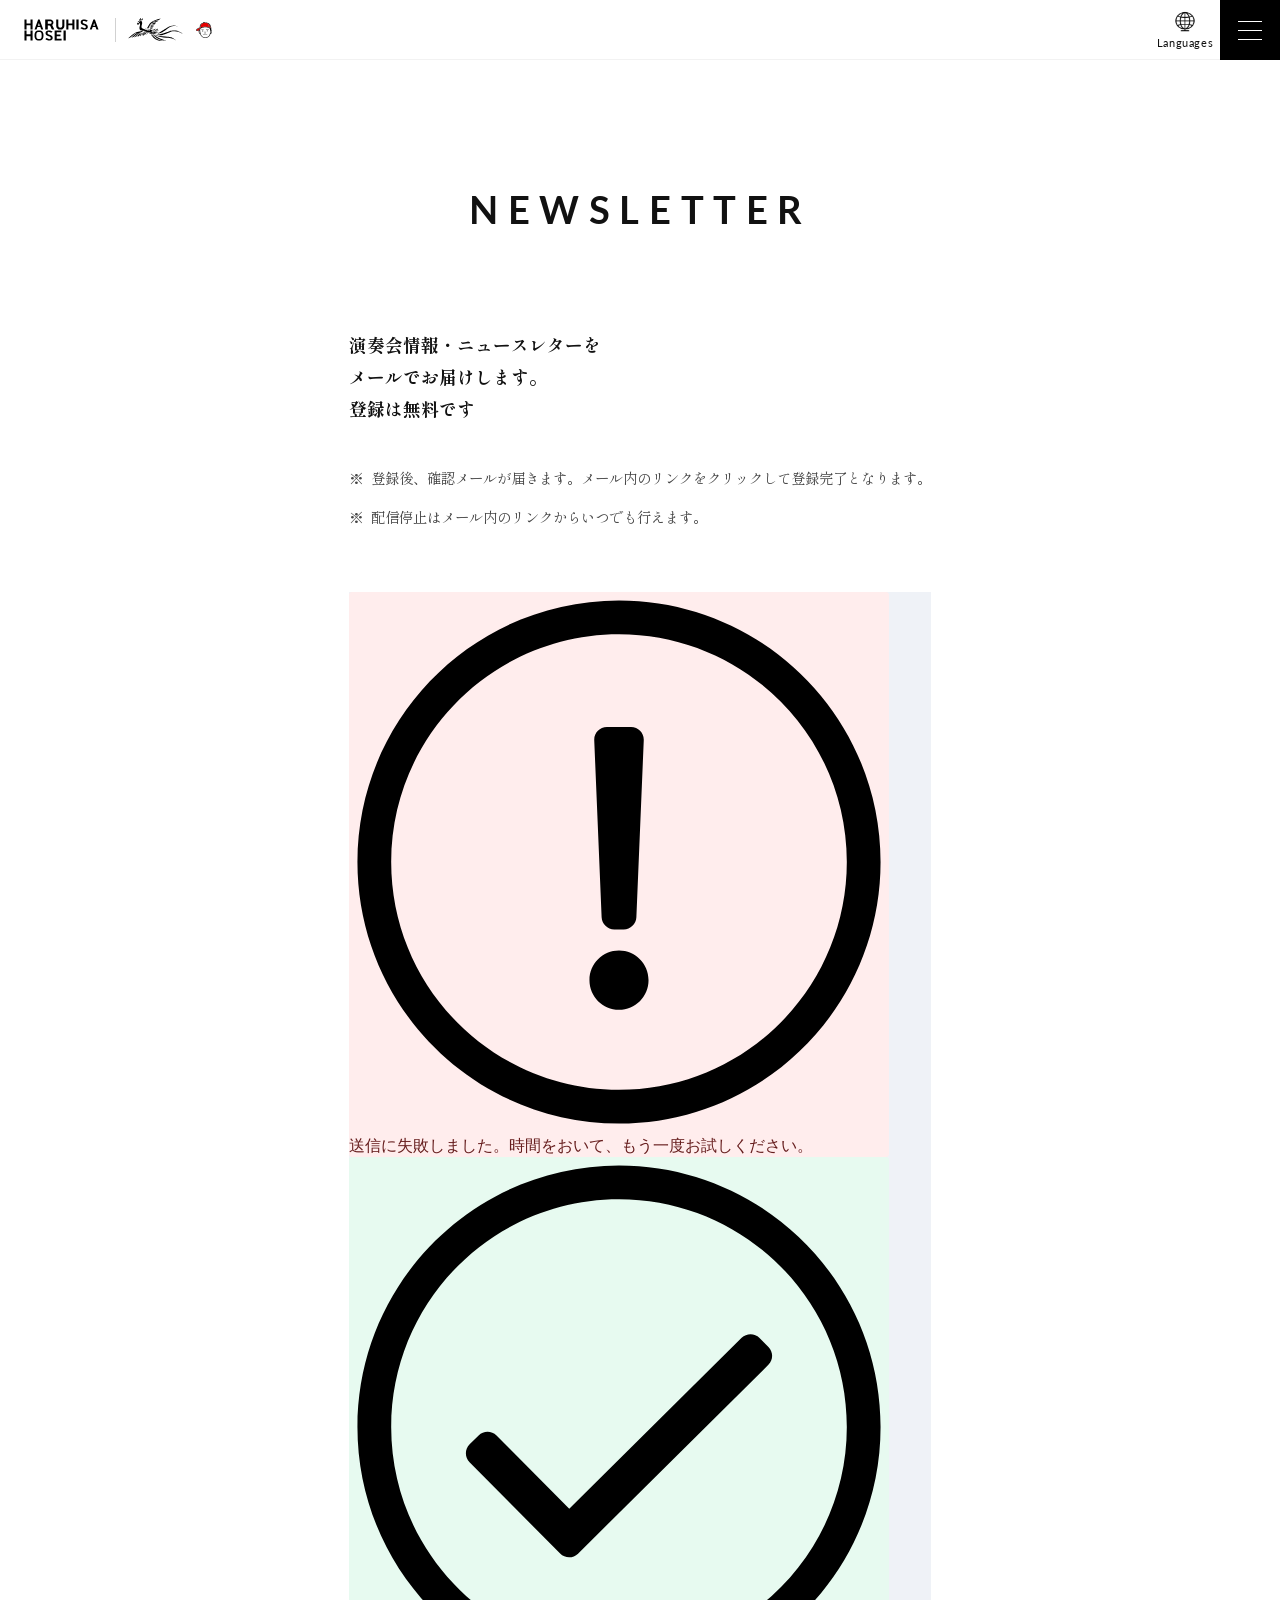
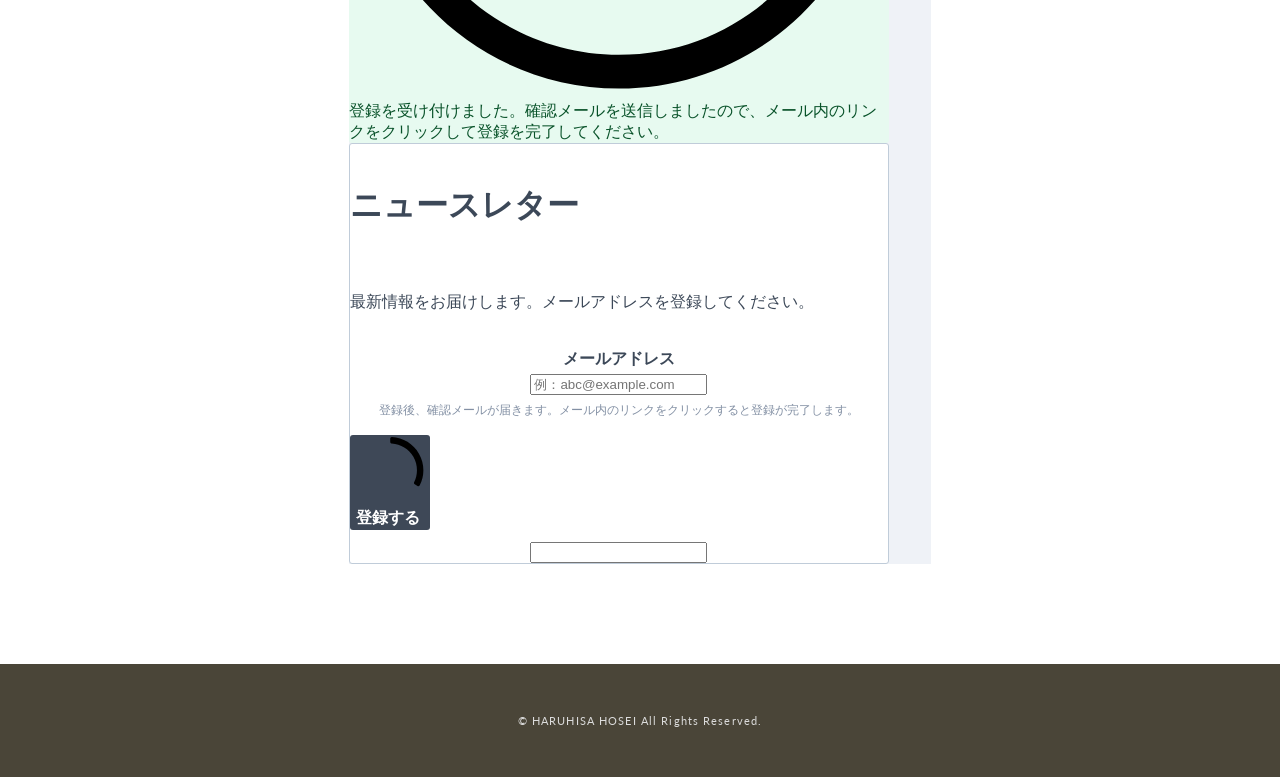
==== subscribe/index.html @ 8d508d3e "Add files via upload" ====
<!DOCTYPE html>
<html lang="ja">
<head>
<meta charset="utf-8">
<title>Newsletter Subscription | HARUHISA HOSEI</title>
<meta name="description" content="ニュースレター登録フォーム。">
<meta property="og:type" content="website">
<meta property="og:site_name" content="HARUHISA HOSEI OFFICIAL SITE">
<meta property="og:title" content="Newsletter Subscription">
<meta property="og:url" content="https://haruhisa-hosei.com/subscribe/index.html">
<meta property="og:image" content="https://haruhisa-hosei.com/images/og-image.png">
<meta name="viewport" content="width=device-width, initial-scale=1.0">

<link rel="icon" href="../images/favicon-32.png" sizes="32x32">
<link rel="apple-touch-icon" href="../images/apple-touch-icon.png">
<link rel="canonical" href="https://haruhisa-hosei.com/subscribe/index.html">
<link rel="alternate" hreflang="ja" href="https://haruhisa-hosei.com/subscribe/index.html">
<link rel="alternate" hreflang="en" href="https://haruhisa-hosei.com/subscribe/index_en.html">

<link rel="preconnect" href="https://fonts.googleapis.com">
<link rel="preconnect" href="https://fonts.gstatic.com" crossorigin>
<link href="https://fonts.googleapis.com/css2?family=Shippori+Mincho:wght@400;700&family=Lato:wght@700&display=swap" rel="stylesheet">
<link rel="stylesheet" href="../css/style.css">
<!-- Brevo Form (JP) assets -->
<style>
  @font-face{font-display:block;font-family:Roboto;src:url(https://assets.brevo.com/font/Roboto/Latin/normal/normal/7529907e9eaf8ebb5220c5f9850e3811.woff2) format("woff2"),url(https://assets.brevo.com/font/Roboto/Latin/normal/normal/25c678feafdc175a70922a116c9be3e7.woff) format("woff")}
  @font-face{font-display:fallback;font-family:Roboto;font-weight:600;src:url(https://assets.brevo.com/font/Roboto/Latin/medium/normal/6e9caeeafb1f3491be3e32744bc30440.woff2) format("woff2"),url(https://assets.brevo.com/font/Roboto/Latin/medium/normal/71501f0d8d5aa95960f6475d5487d4c2.woff) format("woff")}
  @font-face{font-display:fallback;font-family:Roboto;font-weight:700;src:url(https://assets.brevo.com/font/Roboto/Latin/bold/normal/3ef7cf158f310cf752d5ad08cd0e7e60.woff2) format("woff2"),url(https://assets.brevo.com/font/Roboto/Latin/bold/normal/ece3a1d82f18b60bcce0211725c476aa.woff) format("woff")}
  #sib-container input:-ms-input-placeholder,#sib-container input::placeholder,#sib-container textarea::placeholder{text-align:left;font-family:Helvetica,sans-serif;color:#c0ccda}
  #sib-container a{text-decoration:underline;color:#2BB2FC}
</style>
<link rel="stylesheet" href="https://sibforms.com/forms/end-form/build/sib-styles.css">

</head>
<body class="page-subscribe page-contact">
<a class="skip-link" href="#main">Skip to content</a>

<header class="topbar">
    <div class="topbar-inner">
        <a class="brand-left" href="../index.html">
            <img class="brand-name-logo" src="../images/heder_name_logo.svg" alt="HARUHISA HOSEI">
                <div class="brand-divider"></div>
            <img alt="鳳聲晴久 公式ロゴ" class="brand-logo" src="../images/phoenix_logo.svg">
                <img class="brand-face" src="../images/hosei_face_cap_red.svg" alt="鳳聲晴久 アイコン">
        </a>
        <div class="topbar-right">
            <button class="lang-btn" id="langToggle" type="button" aria-label="Open language menu" aria-controls="langMenu" aria-expanded="false">
                <img alt="言語切替" src="../images/lang_icon.png">
                <div class="lang-label">Languages</div>
            </button>
            <div class="lang-menu" id="langMenu">
                <a class="lang-item is-current" href="../contact.html" aria-current="page">JP</a>
                <a class="lang-item" href="index_en.html">EN</a>
            </div>
        </div>
    </div>
</header>

<div class="fixed-menu-btn" id="menuBtn" role="button" tabindex="0" aria-label="メニューを開く" aria-controls="navOverlay" aria-expanded="false">
    <span></span><span></span><span></span>
</div>
<nav class="menu-overlay" id="navOverlay">
    <a class="menu-link" href="../index.html#top" style="--active-color: #fff;">TOP</a>
    <a class="menu-link" href="../index.html#news" style="--active-color: #90ee90;">NEWS</a>
    <a class="menu-link" href="../index.html#archive" style="--active-color: #aaa;">ARCHIVE</a>
    <a class="menu-link" href="../index.html#voice" style="--active-color: #3b7a57;">VOICE</a>
    <a class="menu-link" href="../index.html#profile" style="--active-color: #c9aa5a;">PROFILE</a>
        <a class="menu-link" href="../index.html#subscribe" style="--active-color: #7a7a7a;">SUBSCRIBE</a>
<a class="menu-link" href="#" style="--active-color: #333;">CONTACT</a>
</nav>

<main class="contact-main-content" id="main">
    <h1 class="page-title fade-up">NEWSLETTER</h1>
    <div class="contact-body fade-up delay-1">
        <p class="intro-text">
            演奏会情報・ニュースレターを<br>メールでお届けします。<br>登録は無料です
        </p>
        <div class="note-list">
            <div class="note-item">
                <span class="note-mark">※</span>
                <span class="note-text">登録後、確認メールが届きます。メール内のリンクをクリックして登録完了となります。</span>
            </div>
            <div class="note-item">
                <span class="note-mark">※</span>
                <span class="note-text">配信停止はメール内のリンクからいつでも行えます。</span>
            </div>
        </div>

        <div id="brevo-form-embed" class="fade-up delay-2" style="margin-top: 28px;">
<!-- Begin Brevo Form (JP) -->
<div class="sib-form" style="text-align:center;background-color:#EFF2F7;">
  <div id="sib-form-container" class="sib-form-container">

    <div id="error-message" class="sib-form-message-panel" style="font-size:16px;text-align:left;font-family:Helvetica,sans-serif;color:#661d1d;background-color:#ffeded;border-radius:3px;border-color:#ff4949;max-width:540px;">
      <div class="sib-form-message-panel__text sib-form-message-panel__text--center">
        <svg viewBox="0 0 512 512" class="sib-icon sib-notification__icon" aria-hidden="true" focusable="false">
          <path d="M256 40c118.621 0 216 96.075 216 216 0 119.291-96.61 216-216 216-119.244 0-216-96.562-216-216 0-119.203 96.602-216 216-216m0-32C119.043 8 8 119.083 8 256c0 136.997 111.043 248 248 248s248-111.003 248-248C504 119.083 392.957 8 256 8zm-11.49 120h22.979c6.823 0 12.274 5.682 11.99 12.5l-7 168c-.268 6.428-5.556 11.5-11.99 11.5h-8.979c-6.433 0-11.722-5.073-11.99-11.5l-7-168c-.283-6.818 5.167-12.5 11.99-12.5zM256 340c-15.464 0-28 12.536-28 28s12.536 28 28 28 28-12.536 28-28-12.536-28-28-28z" />
        </svg>
        <span class="sib-form-message-panel__inner-text">送信に失敗しました。時間をおいて、もう一度お試しください。</span>
      </div>
    </div>

    <div id="success-message" class="sib-form-message-panel" style="font-size:16px;text-align:left;font-family:Helvetica,sans-serif;color:#085229;background-color:#e7faf0;border-radius:3px;border-color:#13ce66;max-width:540px;">
      <div class="sib-form-message-panel__text sib-form-message-panel__text--center">
        <svg viewBox="0 0 512 512" class="sib-icon sib-notification__icon" aria-hidden="true" focusable="false">
          <path d="M256 8C119.033 8 8 119.033 8 256s111.033 248 248 248 248-111.033 248-248S392.967 8 256 8zm0 464c-118.664 0-216-96.055-216-216 0-118.663 96.055-216 216-216 118.664 0 216 96.055 216 216 0 118.663-96.055 216-216 216zm141.63-274.961L217.15 376.071c-4.705 4.667-12.303 4.637-16.97-.068l-85.878-86.572c-4.667-4.705-4.637-12.303.068-16.97l8.52-8.451c4.705-4.667 12.303-4.637 16.97.068l68.976 69.533 163.441-162.13c4.705-4.667 12.303-4.637 16.97.068l8.451 8.52c4.668 4.705 4.637 12.303-.068 16.97z" />
        </svg>
        <span class="sib-form-message-panel__inner-text">登録を受け付けました。確認メールを送信しましたので、メール内のリンクをクリックして登録を完了してください。</span>
      </div>
    </div>

    <div id="sib-container" class="sib-container--large sib-container--vertical" style="text-align:center;background-color:rgba(255,255,255,1);max-width:540px;border-radius:3px;border-width:1px;border-color:#C0CCD9;border-style:solid;direction:ltr">
      <form id="sib-form" method="POST"
        action="https://1b8d9f43.sibforms.com/serve/[base64]"
        data-type="subscription">
        <div style="padding:8px 0;">
          <div class="sib-form-block" style="font-size:32px;text-align:left;font-weight:700;font-family:Helvetica,sans-serif;color:#3C4858;background-color:transparent;">
            <p>ニュースレター</p>
          </div>
        </div>

        <div style="padding:8px 0;">
          <div class="sib-form-block" style="font-size:16px;text-align:left;font-family:Helvetica,sans-serif;color:#3C4858;background-color:transparent;">
            <div class="sib-text-form-block">
              <p>最新情報をお届けします。メールアドレスを登録してください。</p>
            </div>
          </div>
        </div>

        <div style="padding:8px 0;">
          <div class="sib-input sib-form-block">
            <div class="form__entry entry_block">
              <div class="form__label-row">
                <label class="entry__label" style="font-weight:700;text-align:left;font-size:16px;font-family:Helvetica,sans-serif;color:#3c4858;" for="EMAIL" data-required="*">メールアドレス</label>
                <div class="entry__field">
                  <input class="input" type="text" id="EMAIL" name="EMAIL" autocomplete="off" placeholder="例：abc@example.com" data-required="true" required />
                </div>
              </div>

              <label class="entry__error entry__error--primary" style="font-size:16px;text-align:left;font-family:Helvetica,sans-serif;color:#661d1d;background-color:#ffeded;border-radius:3px;border-color:#ff4949;"></label>

              <label class="entry__specification" style="font-size:12px;text-align:left;font-family:Helvetica,sans-serif;color:#8390A4;">
                登録後、確認メールが届きます。メール内のリンクをクリックすると登録が完了します。
              </label>
            </div>
          </div>
        </div>

        <div style="padding:8px 0;">
          <div class="sib-form-block" style="text-align:left">
            <button class="sib-form-block__button sib-form-block__button-with-loader" style="font-size:16px;text-align:left;font-weight:700;font-family:Helvetica,sans-serif;color:#FFFFFF;background-color:#3E4857;border-radius:3px;border-width:0px;" form="sib-form" type="submit">
              <svg class="icon clickable__icon progress-indicator__icon sib-hide-loader-icon" viewBox="0 0 512 512" aria-hidden="true" focusable="false">
                <path d="M460.116 373.846l-20.823-12.022c-5.541-3.199-7.54-10.159-4.663-15.874 30.137-59.886 28.343-131.652-5.386-189.946-33.641-58.394-94.896-95.833-161.827-99.676C261.028 55.961 256 50.751 256 44.352V20.309c0-6.904 5.808-12.337 12.703-11.982 83.556 4.306 160.163 50.864 202.11 123.677 42.063 72.696 44.079 162.316 6.031 236.832-3.14 6.148-10.75 8.461-16.728 5.01z"/>
              </svg>
              登録する
            </button>
          </div>
        </div>

        <input type="text" name="email_address_check" value="" class="input--hidden">
        <input type="hidden" name="locale" value="ja">
      </form>
    </div>
  </div>
</div>
<!-- End Brevo Form (JP) -->

</div>
    </div>
</main>
<footer>
    © HARUHISA HOSEI All Rights Reserved.
</footer>
<!-- Brevo Form (JP) scripts -->
<script>
  window.REQUIRED_CODE_ERROR_MESSAGE = '国番号を選択してください';
  window.LOCALE = 'ja';
  window.EMAIL_INVALID_MESSAGE = window.SMS_INVALID_MESSAGE = "入力内容が正しくありません。メールアドレスをご確認のうえ、もう一度お試しください。";
  window.REQUIRED_ERROR_MESSAGE = "メールアドレスを入力してください。";
  window.GENERIC_INVALID_MESSAGE = "入力内容が正しくありません。メールアドレスをご確認のうえ、もう一度お試しください。";
  window.translation = { common: { selectedList:'{quantity} list selected', selectedLists:'{quantity} lists selected', selectedOption:'{quantity} selected', selectedOptions:'{quantity} selected' } };
  var AUTOHIDE = Boolean(0);
</script>
<script defer src="https://sibforms.com/forms/end-form/build/main.js"></script>


<script src="../js/script.js"></script>
</body>
</html>
---- css/style.css ----
@charset "UTF-8";

/* =========================================
   Base & Variables
   ========================================= */
:root {
    --color-bg-home: #fcfaf2;
    --color-bg-white: #ffffff;
    --color-text-main: #111111;
    --color-text-light: #dcdcdc;
    --color-accent-news: rgba(59, 122, 87, 0.85);
    --color-accent-profile: #c9aa5a;
    --color-footer: #4a4538;
    --font-serif: 'Shippori Mincho', serif;
    --font-sans: 'Lato', sans-serif;
}

*, *::before, *::after { box-sizing: border-box; }

body {
    font-family: var(--font-serif);
    margin: 0; padding: 0;
    color: var(--color-text-main);
    min-height: 100vh;
    width: 100%;
    position: relative;
    /* Default for contact page */
    background-color: var(--color-bg-white);
    display: flex;
    flex-direction: column;
}

a { text-decoration: none; color: inherit; }

/* Home Specific Body Background */
body.home {
    background-color: var(--color-bg-home);
    overflow-x: hidden;
    display: block; /* Reset flex column */
}
body.home::before {
    content: ""; position: fixed; inset: 0;
    background-image: url('../images/bamboo.png');
    background-size: cover; background-position: center top;
    opacity: 0.15; mix-blend-mode: multiply; z-index: -5; pointer-events: none;
}

/* =========================================
   Animations
   ========================================= */
.fade-up { opacity: 0; transform: translateY(30px); transition: all 1.0s cubic-bezier(0.16, 1, 0.3, 1); }
.fade-up.is-visible { opacity: 1; transform: translateY(0); }
.fade-in { opacity: 0; transition: opacity 2s ease-out; }
.fade-in.is-visible { opacity: 1; }
.slide-left { opacity: 0; transform: translateX(-50px); transition: all 1.2s cubic-bezier(0.16, 1, 0.3, 1); }
.slide-left.is-visible { opacity: 1; transform: translateX(0); }

.delay-1 { transition-delay: 0.1s; }
.delay-2 { transition-delay: 0.3s; }
.delay-3 { transition-delay: 0.5s; }
.delay-4 { transition-delay: 0.7s; }

.hero-reveal { opacity: 0; animation: heroReveal 1.4s cubic-bezier(0.22, 1, 0.36, 1) forwards; }
@keyframes heroReveal { 0% { opacity: 0; transform: translateY(25px); } 100% { opacity: 1; transform: translateY(0); } }
.hero-delay-logo { animation-delay: 0.8s; }
.hero-delay-title { animation-delay: 1.1s; }
.hero-delay-sub { animation-delay: 1.4s; }

/* Light Effect (Home) */
.top-sun-light {
    position: fixed; top: 0; left: 0; width: 100%; height: 60px;
    background: linear-gradient(to bottom, rgba(255, 255, 255, 1.0) 0%, rgba(255, 240, 190, 0.6) 50%, rgba(255, 255, 255, 0) 100%);
    z-index: 100; pointer-events: none; mix-blend-mode: hard-light;
    opacity: 0; transition: opacity 0.6s ease;
}
.top-sun-light.is-active { opacity: 1; animation: lightShimmer 4s ease-in-out infinite alternate; }
@keyframes lightShimmer { 0% { opacity: 0.9; } 100% { opacity: 1.0; transform: scaleY(1.05); } }

/* =========================================
   Header & Navigation
   ========================================= */
/* Topbar (Sticky on Contact, Absolute on Home) */
.topbar {
    width: 100%; height: 50px; background: #fff; z-index: 50;
    display: flex; align-items: center;
}
body.home .topbar { position: absolute; top: 0; left: 0; }
body.page-contact .topbar { position: fixed; top: 0; left: 0; height: 60px; border-bottom: 1px solid rgba(0,0,0,0.05); }

.topbar-inner {
    width: 100%; height: 100%; padding: 0 60px 0 12px;
    display: flex; justify-content: space-between; align-items: center; box-sizing: border-box;
}
body.page-contact .topbar-inner { padding: 0 20px 0 20px; padding-right: 70px; }

.brand-left { display: flex; align-items: center; gap: 10px; color: #111; }
.brand-stacked { display: flex; flex-direction: column; align-items: flex-start; justify-content: center; line-height: 0.92; }
.brand-stacked .b1, .brand-stacked .b2 {
    font-family: var(--font-sans); font-weight: 700; font-size: 12px;
    letter-spacing: 0.26em; margin: 0; line-height: 1; color: #111;
}
.brand-divider { width: 1px; height: 24px; background: rgba(0,0,0,0.18); }
.brand-logo { height: 20px; width: auto; display: block; }

/* Language Menu */
.topbar-right { position: relative; display: flex; align-items: center; justify-content: center; margin-left: auto; }
.lang-btn {
    width: 50px; height: 50px; display: flex; flex-direction: column; align-items: center; justify-content: center;
    gap: 4px; border: 0; background: transparent; padding: 0; cursor: pointer; color: #111;
}
.lang-btn img { width: 22px; height: 22px; display: block; }
.lang-btn .lang-label { font-family: var(--font-sans); font-size: 11px; letter-spacing: 0.06em; line-height: 1; color: #111; }

.lang-menu {
    position: absolute; top: 50px; right: -10px;
    background: #fff; border: 1px solid #eee; box-shadow: 0 4px 12px rgba(0,0,0,0.1);
    display: flex; flex-direction: column; width: 80px;
    opacity: 0; visibility: hidden; transform: translateY(-10px);
    transition: all 0.3s ease; z-index: 10002;
}
.lang-menu.is-open { opacity: 1; visibility: visible; transform: translateY(0); }
.lang-item {
    display: block; padding: 12px 0; text-align: center;
    font-family: var(--font-sans); font-size: 0.9rem; color: #999;
    text-decoration: none; transition: 0.3s;
}
.lang-item:hover { background-color: var(--color-bg-home); color: #111; }
.lang-item.is-current { color: #111; font-weight: bold; pointer-events: none; }

/* Hamburger Menu */
.fixed-menu-btn {
    position: fixed; top: 0; right: 0; width: 50px; height: 50px;
    background-color: #000; z-index: 10001;
    display: flex; flex-direction: column; justify-content: center; align-items: center;
    cursor: pointer; transition: top 0.5s cubic-bezier(0.2, 0.8, 0.2, 1);
}
body.page-contact .fixed-menu-btn { width: 60px; height: 60px; }
.fixed-menu-btn.is-active-scroll { top: 50px; }

.fixed-menu-btn span {
    display: block; width: 24px; height: 1px; background-color: #fff;
    margin: 4px 0; transition: 0.4s;
}
.fixed-menu-btn.is-open span:nth-child(1) { transform: translateY(9px) rotate(45deg); }
.fixed-menu-btn.is-open span:nth-child(2) { opacity: 0; }
.fixed-menu-btn.is-open span:nth-child(3) { transform: translateY(-9px) rotate(-45deg); }

.menu-overlay {
    position: fixed; inset: 0; background: rgba(0, 0, 0, 0.95); z-index: 10000;
    display: flex; flex-direction: column; justify-content: center; align-items: flex-start;
    padding-left: 10%; opacity: 0; pointer-events: none; transition: opacity 0.5s;
}
.menu-overlay.is-open { opacity: 1; pointer-events: auto; }
.menu-link {
    font-family: var(--font-sans); font-size: 2rem; color: #fff; text-decoration: none;
    margin: 15px 0; letter-spacing: 0.1em; position: relative;
    will-change: letter-spacing, color;
    transition: letter-spacing 0.5s cubic-bezier(0.25, 0.46, 0.45, 0.94), color 0.3s ease;
}
.menu-link.is-active, .menu-link:active, .menu-link:hover { letter-spacing: 0.3em; color: var(--active-color); }


/* =========================================
   Home: Hero Section
   ========================================= */
header.hero-header {
    position: relative; min-height: 100vh; width: 100%;
    display: flex; align-items: center; justify-content: center; text-align: center;
    background-image: url('../images/officialtop.png');
    background-size: 88%; background-position: 68% center;
    background-repeat: no-repeat; background-color: #000; color: #fff;
    opacity: 0; transition: opacity 2s ease;
}
header.hero-header.is-visible { opacity: 1; }
header.hero-header::before{ content:""; position:absolute; inset:0; background: rgba(0,0,0,0.46); z-index:0; pointer-events:none; }

.hero-inner { position: relative; z-index: 2; transform: translateY(-100px); text-align: center; }
.profile-image { width: 440px; max-width: 92vw; height: auto; display: block; margin: 0 auto; filter: drop-shadow(0 14px 30px rgba(0,0,0,0.40)); }
.english-name {
    font-family: var(--font-sans); font-size: 4.2rem; letter-spacing: 0.32em;
    font-weight: 700; line-height: 1.05; text-transform: uppercase;
    text-shadow: 0 10px 24px rgba(0,0,0,0.40); margin: -10px 0 0 0;
}
.sub-title {
    font-family: var(--font-sans); font-size: 1.1rem; letter-spacing: 0.38em;
    opacity: 0.95; text-shadow: 0 10px 24px rgba(0,0,0,0.40); margin-top: -2px;
}
.hero-tagline { display: none !important; }

/* =========================================
   Home: News Section
   ========================================= */
.news-section {
    background-color: var(--color-accent-news); color: #fff;
    padding: 100px 20px; text-align: center; margin-bottom: 0px;
    backdrop-filter: blur(2px); position: relative; z-index: 1;
}
.section-title {
    text-align: center; font-size: 1.8rem; letter-spacing: 0.2em;
    margin-bottom: 60px; font-weight: 700; font-family: var(--font-sans);
}
.section-title::after { content: ""; display: block; width: 90px; height: 2px; background: #333; margin: 18px auto 0; }
.news-title { font-size: 1.8rem; letter-spacing: 0.2em; margin-bottom: 60px; font-weight: 700; font-family: var(--font-sans); }
.news-title::after { content: ""; display: block; width: 60px; height: 2px; background: #fff; margin: 15px auto 0; border-radius: 2px; }
.news-container { max-width: 600px; margin: 0 auto; text-align: left; }
.news-item { margin-bottom: 50px; }
/* News Stagger Animation handled in JS/CSS */
.news-item.fade-up { opacity: 0; transform: translateY(14px); transition: opacity .55s ease, transform .55s ease; will-change: opacity, transform; }
.news-item.fade-up.is-visible { opacity: 1; transform: translateY(0); }

.news-date { font-size: 1.5rem; font-weight: 700; font-family: var(--font-sans); margin-bottom: 15px; display: block; }
.news-text { font-size: 0.95rem; line-height: 2.0; opacity: 0.9; }
.news-text a { text-decoration: underline; color: #fff; }

/* =========================================
   Home: Archive Section
   ========================================= */
.archive-section {
    position: relative; padding: 100px 0 120px;
    background-image: url('../images/image.png'); /* Note: User to provide/check this */
    background-size: cover; background-position: center; background-attachment: fixed;
    color: #fff;
}
.archive-section::before { content: ""; position: absolute; inset: 0; background: rgba(0,0,0,0.6); }
.archive-content { position: relative; z-index: 2; }
.archive-title { color: #fff; }
.archive-title::after { background: #fff; }

.archive-swiper .swiper-slide { height: auto; width: 300px; padding: 0; background: transparent; flex-direction: column; align-items: flex-start; }
.archive-card {
    background: #fff; padding: 0; width: 100%; height: 484px;
    box-shadow: 0 15px 40px rgba(0,0,0,0.5); transition: transform 0.3s;
    display: flex; flex-direction: column; overflow: hidden;
}
.archive-card img { width: 100%; height: 424px; display: block; object-fit: cover; }
.archive-info {
    background: #fff; padding: 5px 15px; width: 100%; color: #111; height: 60px;
    display: flex; flex-direction: column; justify-content: center;
}
.archive-date { font-family: var(--font-sans); font-size: 0.75rem; color: #666; margin: 0; }
.archive-name { font-size: 0.9rem; font-weight: bold; line-height: 1.3; margin: 2px 0 0; }

/* =========================================
   Home: Voice Section
   ========================================= */
.voice-section { padding: 80px 0 100px; width: 100%; overflow: hidden; position: relative; z-index: 1; }
.swiper-container { width: 100%; padding-bottom: 50px; }
.voice-slide {
    background: #fff; width: 85%; max-width: 380px; height: 600px;
    box-shadow: 0 10px 30px rgba(0,0,0,0.08); display: flex; flex-direction: column;
    justify-content: flex-start; padding: 0; overflow: hidden;
}
.voice-img-box {
    width: 100%; height: 300px; flex-shrink: 0; margin-bottom: 0;
    display: flex; justify-content: center; align-items: center; background: #fff; overflow: hidden;
}
.voice-photo { width: 100%; height: 100%; object-fit: cover; display: block; }
.voice-logo-placeholder { width: 50%; height: auto; opacity: 0.8; object-fit: contain; }

.voice-content { width: 100%; text-align: left; padding: 20px 30px 30px; flex-grow: 1; }
.voice-date-text {
    font-family: var(--font-sans); font-size: 1.6rem; letter-spacing: 0.1em;
    margin: 0 0 8px 0; padding-bottom: 8px; border-bottom: 2px solid #111;
    display: inline-block; width: 100%;
}
.voice-body { font-size: 0.95rem; line-height: 1.8; color: #111; text-align: left; margin-top: 0; }
.swiper-button-next, .swiper-button-prev {
    color: #333 !important; background: rgba(255,255,255,0.9);
    width: 50px; height: 50px; border-radius: 50%; box-shadow: 0 2px 10px rgba(0,0,0,0.1);
}

/* =========================================
   Home: Profile Section
   ========================================= */
.profile-section { background: var(--color-accent-profile); padding: 80px 20px 90px; }
.profile-card { max-width: 820px; margin: 0 auto; }
.profile-names { margin-bottom: 22px; text-align: center; }
.profile-name-ja { font-size: 48px; letter-spacing: 0.08em; font-weight: 600; }
.profile-name-en { font-family: var(--font-sans); font-size: 22px; letter-spacing: 0.22em; font-weight: 700; }
.profile-role { text-align: center; font-size: 16px; letter-spacing: 0.08em; margin: 18px 0 0; }
.profile-text {
    max-width: 760px; margin: 28px auto 0; font-size: 16px; line-height: 2.1;
    letter-spacing: 0.02em; text-align: left;
}
.profile-anim-wrap { width: min(520px, 88vw); margin: 18px auto 26px; position: relative; }
.profile-anim-wrap img { width: 100%; height: auto; display: block; }
.profile-anim-wrap .notes-frame { position: absolute; inset: 0; pointer-events: none; }

/* =========================================
   Home: Contact Preview
   ========================================= */
.contact-preview-section { background-color: #fff; padding: 140px 20px; text-align: center; color: #111; }
.contact-link-btn {
    display: inline-flex; align-items: center; justify-content: space-between;
    width: min(400px, 90vw); padding: 25px 30px; margin-top: 50px;
    border: 1px solid #111; font-family: var(--font-sans); font-weight: 700;
    letter-spacing: 0.15em; color: #111; transition: all 0.4s ease;
}
.contact-link-btn:hover { background-color: #111; color: #fff; letter-spacing: 0.25em; }
.contact-arrow { font-size: 1.5rem; }

/* =========================================
   Contact Page Content
   ========================================= */
.contact-main-content {
    flex: 1; padding: 160px 20px 100px; max-width: 800px;
    margin: 0 auto; width: 100%; text-align: center;
}
.page-title {
    font-family: var(--font-sans); font-size: 2.4rem; letter-spacing: 0.25em;
    margin-bottom: 80px; font-weight: 700;
}
.contact-body { text-align: left; display: inline-block; max-width: 650px; }
.intro-text { font-size: 1.1rem; font-weight: bold; margin-bottom: 40px; line-height: 1.8; }
.note-list { margin-bottom: 60px; font-size: 0.9rem; line-height: 2.0; color: #444; }
.note-item { display: flex; align-items: flex-start; margin-bottom: 10px; }
.note-mark { margin-right: 0.5em; display: inline-block; }
.email-link {
    display: inline-block; font-family: var(--font-sans); font-size: 1.4rem;
    font-weight: 700; color: #111; border-bottom: 2px solid #111;
    padding-bottom: 5px; transition: opacity 0.3s; letter-spacing: 0.05em;
}
.email-link:hover { opacity: 0.6; }

/* =========================================
   Footer & Misc
   ========================================= */
footer {
    background-color: var(--color-footer); color: var(--color-text-light);
    text-align: center; padding: 50px 20px; font-size: 0.7rem;
    font-family: var(--font-sans); letter-spacing: 0.1em;
}
.skip-link {
    position: absolute; left: -9999px; top: 10px;
    background: #fff; color: #111; border: 2px solid #111;
    padding: 10px 14px; z-index: 20000; font-family: var(--font-sans);
    letter-spacing: 0.08em;
}
.skip-link:focus { left: 10px; }

/* Media Queries */
@media (max-width: 480px) {
    header.hero-header { background-size: 118%; background-position: 62% center; padding: 82px 16px 68px; }
    .profile-image { width: 300px; }
    .english-name { font-size: 2.9rem; letter-spacing: 0.24em; }
    .sub-title { font-size: 1.0rem; letter-spacing: 0.34em; }
    .hero-inner { transform: translateY(-80px); }
    /* Contact Page Mobile */
    .page-title { font-size: 2.0rem; margin-bottom: 60px; }
    .intro-text { font-size: 1.0rem; }
    .email-link { font-size: 1.1rem; }
    .contact-body { width: 100%; }
}
@media (prefers-reduced-motion: reduce) {
    *, *::before, *::after { animation-duration: 0.01ms !important; transition-duration: 0.01ms !important; }
}

/* Touch Polish */
.fixed-menu-btn, .lang-btn, .menu-link { -webkit-tap-highlight-color: transparent; touch-action: manipulation; }
.fixed-menu-btn { user-select: none; }
.fixed-menu-btn.is-pressing { transform: scale(0.98); }
.menu-link { padding: 14px 10px; }
.menu-link:active { opacity: 0.75; }

/* =========================================
   Header Brand (Normalized SVGs) – SINGLE FINAL (Phoenix up / Face down)
   ========================================= */

.brand-left{
    display:flex;
    align-items:center;
    gap:12px;
}

/* Name (heder_name_logo.svg) */
.brand-name-logo{
    height:30px;
    width:auto;
    display:block;
}

/* Phoenix (phoenix_logo.svg) */
.brand-logo{
    height:23px; /* +40% from 16px (final) */
    width:auto;
    display:block;
}

/* Face (hosei_face_cap_red.svg) */
.brand-face{
    height:18px; /* -25% from 24px */
    width:auto;
    display:block;
}

/* Home (hero) emphasis */
body.home .brand-name-logo{ height:34px; }
body.home .brand-face{ height:21px; }  /* -25% from 28px */
body.home .brand-logo{ height:23px; }  /* +25% from 16px */

/* Mobile */
@media (max-width:480px){
    .brand-left{ gap:10px; }
    .brand-name-logo{ height:26px; }
    .brand-face{ height:16px; }  /* ~-25% from 22px */
    .brand-logo{ height:21px; }  /* ~+40% from 14px (final) */
}


/* Cordyceps divider */
.cordyceps-divider {
  background: #000;
  display: flex;
  justify-content: center;
  align-items: center;
  padding: 24px 0 20px;
}
.cordyceps-divider img {
  max-width: 420px;
  width: 70%;
  height: auto;
  display: block;
}
@media (max-width: 768px) {
  .cordyceps-divider img {
    max-width: 300px;
    width: 80%;
  }
}
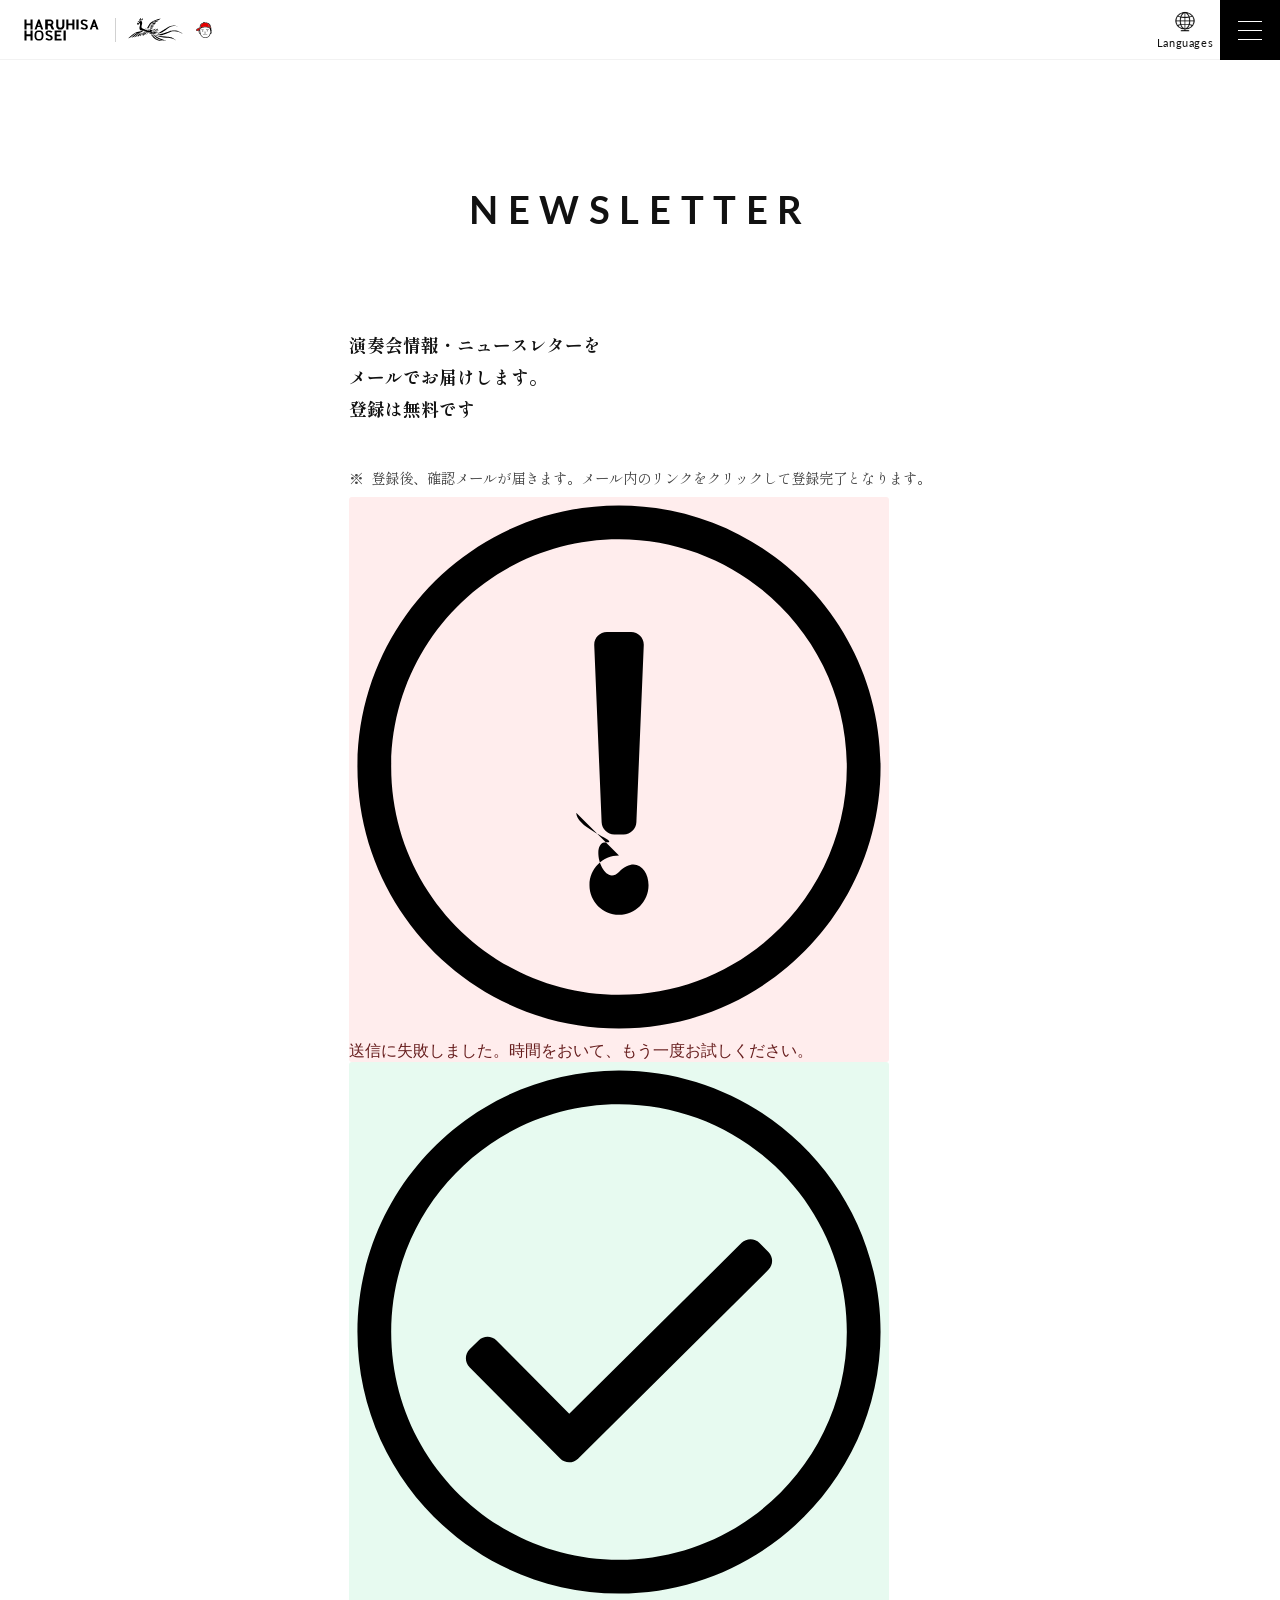
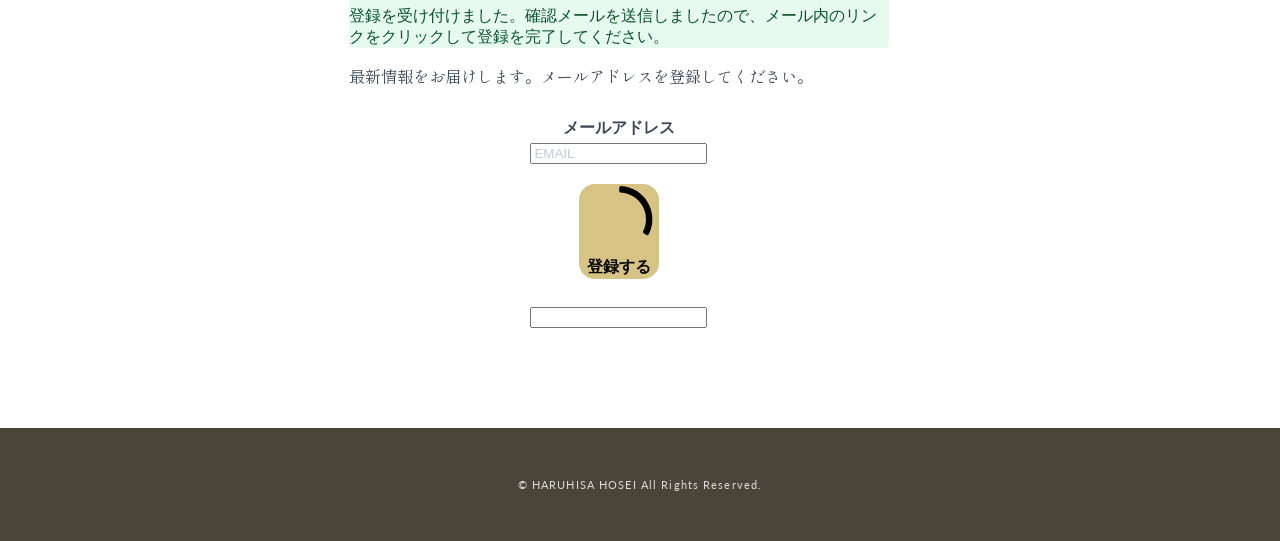
==== commit 3ae225a4: "Add files via upload" ====
--- a/subscribe/index.html
+++ b/subscribe/index.html
@@ -21,16 +21,52 @@
 <link rel="preconnect" href="https://fonts.gstatic.com" crossorigin>
 <link href="https://fonts.googleapis.com/css2?family=Shippori+Mincho:wght@400;700&family=Lato:wght@700&display=swap" rel="stylesheet">
 <link rel="stylesheet" href="../css/style.css">
-<!-- Brevo Form (JP) assets -->
+
 <style>
-  @font-face{font-display:block;font-family:Roboto;src:url(https://assets.brevo.com/font/Roboto/Latin/normal/normal/7529907e9eaf8ebb5220c5f9850e3811.woff2) format("woff2"),url(https://assets.brevo.com/font/Roboto/Latin/normal/normal/25c678feafdc175a70922a116c9be3e7.woff) format("woff")}
-  @font-face{font-display:fallback;font-family:Roboto;font-weight:600;src:url(https://assets.brevo.com/font/Roboto/Latin/medium/normal/6e9caeeafb1f3491be3e32744bc30440.woff2) format("woff2"),url(https://assets.brevo.com/font/Roboto/Latin/medium/normal/71501f0d8d5aa95960f6475d5487d4c2.woff) format("woff")}
-  @font-face{font-display:fallback;font-family:Roboto;font-weight:700;src:url(https://assets.brevo.com/font/Roboto/Latin/bold/normal/3ef7cf158f310cf752d5ad08cd0e7e60.woff2) format("woff2"),url(https://assets.brevo.com/font/Roboto/Latin/bold/normal/ece3a1d82f18b60bcce0211725c476aa.woff) format("woff")}
-  #sib-container input:-ms-input-placeholder,#sib-container input::placeholder,#sib-container textarea::placeholder{text-align:left;font-family:Helvetica,sans-serif;color:#c0ccda}
-  #sib-container a{text-decoration:underline;color:#2BB2FC}
+  @font-face {
+    font-display: block;
+    font-family: Roboto;
+    src: url(https://assets.brevo.com/font/Roboto/Latin/normal/normal/7529907e9eaf8ebb5220c5f9850e3811.woff2) format("woff2"), url(https://assets.brevo.com/font/Roboto/Latin/normal/normal/25c678feafdc175a70922a116c9be3e7.woff) format("woff")
+  }
+
+  @font-face {
+    font-display: fallback;
+    font-family: Roboto;
+    font-weight: 600;
+    src: url(https://assets.brevo.com/font/Roboto/Latin/medium/normal/6e9caeeafb1f3491be3e32744bc30440.woff2) format("woff2"), url(https://assets.brevo.com/font/Roboto/Latin/medium/normal/71501f0d8d5aa95960f6475d5487d4c2.woff) format("woff")
+  }
+
+  @font-face {
+    font-display: fallback;
+    font-family: Roboto;
+    font-weight: 700;
+    src: url(https://assets.brevo.com/font/Roboto/Latin/bold/normal/3ef7cf158f310cf752d5ad08cd0e7e60.woff2) format("woff2"), url(https://assets.brevo.com/font/Roboto/Latin/bold/normal/ece3a1d82f18b60bcce0211725c476aa.woff) format("woff")
+  }
+
+  #sib-container input:-ms-input-placeholder {
+    text-align: left;
+    font-family: Helvetica, sans-serif;
+    color: #c0ccda;
+  }
+
+  #sib-container input::placeholder {
+    text-align: left;
+    font-family: Helvetica, sans-serif;
+    color: #c0ccda;
+  }
+
+  #sib-container textarea::placeholder {
+    text-align: left;
+    font-family: Helvetica, sans-serif;
+    color: #c0ccda;
+  }
+
+  #sib-container a {
+    text-decoration: underline;
+    color: #2BB2FC;
+  }
 </style>
 <link rel="stylesheet" href="https://sibforms.com/forms/end-form/build/sib-styles.css">
-
 </head>
 <body class="page-subscribe page-contact">
 <a class="skip-link" href="#main">Skip to content</a>
@@ -65,8 +101,8 @@
     <a class="menu-link" href="../index.html#archive" style="--active-color: #aaa;">ARCHIVE</a>
     <a class="menu-link" href="../index.html#voice" style="--active-color: #3b7a57;">VOICE</a>
     <a class="menu-link" href="../index.html#profile" style="--active-color: #c9aa5a;">PROFILE</a>
-        <a class="menu-link" href="../index.html#subscribe" style="--active-color: #7a7a7a;">SUBSCRIBE</a>
-<a class="menu-link" href="#" style="--active-color: #333;">CONTACT</a>
+    <a class="menu-link" href="../index.html#subscribe" style="--active-color: #7a7a7a;">SUBSCRIBE</a>
+    <a class="menu-link" href="#" style="--active-color: #333;">CONTACT</a>
 </nav>
 
 <main class="contact-main-content" id="main">
@@ -86,104 +122,105 @@
             </div>
         </div>
 
-        <div id="brevo-form-embed" class="fade-up delay-2" style="margin-top: 28px;">
-<!-- Begin Brevo Form (JP) -->
-<div class="sib-form" style="text-align:center;background-color:#EFF2F7;">
-  <div id="sib-form-container" class="sib-form-container">
-
-    <div id="error-message" class="sib-form-message-panel" style="font-size:16px;text-align:left;font-family:Helvetica,sans-serif;color:#661d1d;background-color:#ffeded;border-radius:3px;border-color:#ff4949;max-width:540px;">
-      <div class="sib-form-message-panel__text sib-form-message-panel__text--center">
-        <svg viewBox="0 0 512 512" class="sib-icon sib-notification__icon" aria-hidden="true" focusable="false">
-          <path d="M256 40c118.621 0 216 96.075 216 216 0 119.291-96.61 216-216 216-119.244 0-216-96.562-216-216 0-119.203 96.602-216 216-216m0-32C119.043 8 8 119.083 8 256c0 136.997 111.043 248 248 248s248-111.003 248-248C504 119.083 392.957 8 256 8zm-11.49 120h22.979c6.823 0 12.274 5.682 11.99 12.5l-7 168c-.268 6.428-5.556 11.5-11.99 11.5h-8.979c-6.433 0-11.722-5.073-11.99-11.5l-7-168c-.283-6.818 5.167-12.5 11.99-12.5zM256 340c-15.464 0-28 12.536-28 28s12.536 28 28 28 28-12.536 28-28-12.536-28-28-28z" />
-        </svg>
-        <span class="sib-form-message-panel__inner-text">送信に失敗しました。時間をおいて、もう一度お試しください。</span>
-      </div>
-    </div>
-
-    <div id="success-message" class="sib-form-message-panel" style="font-size:16px;text-align:left;font-family:Helvetica,sans-serif;color:#085229;background-color:#e7faf0;border-radius:3px;border-color:#13ce66;max-width:540px;">
-      <div class="sib-form-message-panel__text sib-form-message-panel__text--center">
-        <svg viewBox="0 0 512 512" class="sib-icon sib-notification__icon" aria-hidden="true" focusable="false">
-          <path d="M256 8C119.033 8 8 119.033 8 256s111.033 248 248 248 248-111.033 248-248S392.967 8 256 8zm0 464c-118.664 0-216-96.055-216-216 0-118.663 96.055-216 216-216 118.664 0 216 96.055 216 216 0 118.663-96.055 216-216 216zm141.63-274.961L217.15 376.071c-4.705 4.667-12.303 4.637-16.97-.068l-85.878-86.572c-4.667-4.705-4.637-12.303.068-16.97l8.52-8.451c4.705-4.667 12.303-4.637 16.97.068l68.976 69.533 163.441-162.13c4.705-4.667 12.303-4.637 16.97.068l8.451 8.52c4.668 4.705 4.637 12.303-.068 16.97z" />
-        </svg>
-        <span class="sib-form-message-panel__inner-text">登録を受け付けました。確認メールを送信しましたので、メール内のリンクをクリックして登録を完了してください。</span>
-      </div>
-    </div>
-
-    <div id="sib-container" class="sib-container--large sib-container--vertical" style="text-align:center;background-color:rgba(255,255,255,1);max-width:540px;border-radius:3px;border-width:1px;border-color:#C0CCD9;border-style:solid;direction:ltr">
-      <form id="sib-form" method="POST"
-        action="https://1b8d9f43.sibforms.com/serve/[base64]"
-        data-type="subscription">
-        <div style="padding:8px 0;">
-          <div class="sib-form-block" style="font-size:32px;text-align:left;font-weight:700;font-family:Helvetica,sans-serif;color:#3C4858;background-color:transparent;">
-            <p>ニュースレター</p>
-          </div>
-        </div>
-
-        <div style="padding:8px 0;">
-          <div class="sib-form-block" style="font-size:16px;text-align:left;font-family:Helvetica,sans-serif;color:#3C4858;background-color:transparent;">
-            <div class="sib-text-form-block">
-              <p>最新情報をお届けします。メールアドレスを登録してください。</p>
-            </div>
-          </div>
-        </div>
-
-        <div style="padding:8px 0;">
-          <div class="sib-input sib-form-block">
-            <div class="form__entry entry_block">
-              <div class="form__label-row">
-                <label class="entry__label" style="font-weight:700;text-align:left;font-size:16px;font-family:Helvetica,sans-serif;color:#3c4858;" for="EMAIL" data-required="*">メールアドレス</label>
-                <div class="entry__field">
-                  <input class="input" type="text" id="EMAIL" name="EMAIL" autocomplete="off" placeholder="例：abc@example.com" data-required="true" required />
+        <div id="brevo-form-embed" class="fade-up delay-2" style="margin-top: -95px;">
+            
+            <div class="sib-form" style="text-align: center; background-color: transparent;">
+              <div id="sib-form-container" class="sib-form-container">
+                <div id="error-message" class="sib-form-message-panel" style="font-size:16px; text-align:left; font-family:Helvetica, sans-serif; color:#661d1d; background-color:#ffeded; border-radius:3px; border-color:#ff4949;max-width:540px;">
+                  <div class="sib-form-message-panel__text sib-form-message-panel__text--center">
+                    <svg viewBox="0 0 512 512" class="sib-icon sib-notification__icon">
+                      <path d="M256 40c118.621 0 216 96.075 216 216 0 119.291-96.61 216-216 216-119.244 0-216-96.562-216-216 0-119.203 96.602-216 216-216m0-32C119.043 8 8 119.083 8 256c0 136.997 111.043 248 248 248s248-111.003 248-248C504 119.083 392.957 8 256 8zm-11.49 120h22.979c6.823 0 12.274 5.682 11.99 12.5l-7 168c-.268 6.428-5.556 11.5-11.99 11.5h-8.979c-6.433 0-11.722-5.073-11.99-11.5l-7-168c-.283-6.818 5.167-12.5 11.99-12.5zM256 340c-15.464 0-28 12.536-28 28s12.536 28 28 28 28-12.536 28-28-12.536-28-28-12.536-28-28-12.536-28-28-12.536-28-28-12.536-28-28z" />
+                    </svg>
+                    <span class="sib-form-message-panel__inner-text">
+                                      送信に失敗しました。時間をおいて、もう一度お試しください。
+                                  </span>
+                  </div>
+                </div>
+                <div></div>
+                <div id="success-message" class="sib-form-message-panel" style="font-size:16px; text-align:left; font-family:Helvetica, sans-serif; color:#085229; background-color:#e7faf0; border-radius:3px; border-color:#13ce66;max-width:540px;">
+                  <div class="sib-form-message-panel__text sib-form-message-panel__text--center">
+                    <svg viewBox="0 0 512 512" class="sib-icon sib-notification__icon">
+                      <path d="M256 8C119.033 8 8 119.033 8 256s111.033 248 248 248 248-111.033 248-248S392.967 8 256 8zm0 464c-118.664 0-216-96.055-216-216 0-118.663 96.055-216 216-216 118.664 0 216 96.055 216 216 0 118.663-96.055 216-216 216zm141.63-274.961L217.15 376.071c-4.705 4.667-12.303 4.637-16.97-.068l-85.878-86.572c-4.667-4.705-4.637-12.303.068-16.97l8.52-8.451c4.705-4.667 12.303-4.637 16.97.068l68.976 69.533 163.441-162.13c4.705-4.667 12.303-4.637 16.97.068l8.451 8.52c4.668 4.705 4.637 12.303-.068 16.97z" />
+                    </svg>
+                    <span class="sib-form-message-panel__inner-text">
+                                      登録を受け付けました。確認メールを送信しましたので、メール内のリンクをクリックして登録を完了してください。
+                                  </span>
+                  </div>
+                </div>
+                <div></div>
+                <div id="sib-container" class="sib-container--large sib-container--vertical" style="text-align:center; background-color:#ffffff; max-width:540px; border-radius:10px; border-width:0px; border-color:#0b0b0d; border-style:solid; direction:ltr">
+                  <form id="sib-form" method="POST" action="https://1b8d9f43.sibforms.com/serve/[base64]" data-type="subscription">
+                    
+                    <div style="padding: 0;">
+                      <div class="sib-form-block" style="font-size:16px; text-align:left; font-family:Helvetica, sans-serif; color:#3C4858; background-color:transparent; text-align:left">
+                        <div class="sib-text-form-block">
+                          <p style="font-family: 'Shippori Mincho', serif;">最新情報をお届けします。メールアドレスを登録してください。</p>
+                        </div>
+                      </div>
+                    </div>
+                    
+                    <div style="padding: 10px 0;">
+                      <div class="sib-input sib-form-block">
+                        <div class="form__entry entry_block">
+                          <div class="form__label-row ">
+                            <label class="entry__label" style="font-weight: 700; text-align:left; font-size:16px; text-align:left; font-weight:700; font-family:Helvetica, sans-serif; color:#3c4858;" for="EMAIL" data-required="*">メールアドレス</label>
+
+                            <div class="entry__field">
+                              <input class="input " type="text" id="EMAIL" name="EMAIL" autocomplete="off" placeholder="EMAIL" data-required="true" required />
+                            </div>
+                          </div>
+
+                          <label class="entry__error entry__error--primary" style="font-size:16px; text-align:left; font-family:Helvetica, sans-serif; color:#661d1d; background-color:#ffeded; border-radius:3px; border-color:#ff4949;">
+                          </label>
+                        </div>
+                      </div>
+                    </div>
+                    
+                    <div style="padding: 10px 0 24px 0;">
+                      <div class="sib-form-block" style="text-align: center">
+                        <button class="sib-form-block__button sib-form-block__button-with-loader" style="font-size:16px; text-align:center; font-weight:700; font-family:Futura, sans-serif; color:#050404; background-color:#d7c484; border-radius:16px; border-width:0px;" form="sib-form" type="submit">
+                          <svg class="icon clickable__icon progress-indicator__icon sib-hide-loader-icon" viewBox="0 0 512 512" style="">
+                            <path d="M460.116 373.846l-20.823-12.022c-5.541-3.199-7.54-10.159-4.663-15.874 30.137-59.886 28.343-131.652-5.386-189.946-33.641-58.394-94.896-95.833-161.827-99.676C261.028 55.961 256 50.751 256 44.352V20.309c0-6.904 5.808-12.337 12.703-11.982 83.556 4.306 160.163 50.864 202.11 123.677 42.063 72.696 44.079 162.316 6.031 236.832-3.14 6.148-10.75 8.461-16.728 5.01z" />
+                          </svg>
+                          登録する
+                        </button>
+                      </div>
+                    </div>
+
+                    <input type="text" name="email_address_check" value="" class="input--hidden">
+                    <input type="hidden" name="locale" value="en">
+                  </form>
                 </div>
               </div>
-
-              <label class="entry__error entry__error--primary" style="font-size:16px;text-align:left;font-family:Helvetica,sans-serif;color:#661d1d;background-color:#ffeded;border-radius:3px;border-color:#ff4949;"></label>
-
-              <label class="entry__specification" style="font-size:12px;text-align:left;font-family:Helvetica,sans-serif;color:#8390A4;">
-                登録後、確認メールが届きます。メール内のリンクをクリックすると登録が完了します。
-              </label>
-            </div>
-          </div>
-        </div>
-
-        <div style="padding:8px 0;">
-          <div class="sib-form-block" style="text-align:left">
-            <button class="sib-form-block__button sib-form-block__button-with-loader" style="font-size:16px;text-align:left;font-weight:700;font-family:Helvetica,sans-serif;color:#FFFFFF;background-color:#3E4857;border-radius:3px;border-width:0px;" form="sib-form" type="submit">
-              <svg class="icon clickable__icon progress-indicator__icon sib-hide-loader-icon" viewBox="0 0 512 512" aria-hidden="true" focusable="false">
-                <path d="M460.116 373.846l-20.823-12.022c-5.541-3.199-7.54-10.159-4.663-15.874 30.137-59.886 28.343-131.652-5.386-189.946-33.641-58.394-94.896-95.833-161.827-99.676C261.028 55.961 256 50.751 256 44.352V20.309c0-6.904 5.808-12.337 12.703-11.982 83.556 4.306 160.163 50.864 202.11 123.677 42.063 72.696 44.079 162.316 6.031 236.832-3.14 6.148-10.75 8.461-16.728 5.01z"/>
-              </svg>
-              登録する
-            </button>
-          </div>
-        </div>
-
-        <input type="text" name="email_address_check" value="" class="input--hidden">
-        <input type="hidden" name="locale" value="ja">
-      </form>
-    </div>
-  </div>
-</div>
-<!-- End Brevo Form (JP) -->
-
-</div>
+            </div>
+            </div>
     </div>
 </main>
 <footer>
     © HARUHISA HOSEI All Rights Reserved.
 </footer>
-<!-- Brevo Form (JP) scripts -->
+
 <script>
-  window.REQUIRED_CODE_ERROR_MESSAGE = '国番号を選択してください';
-  window.LOCALE = 'ja';
+  window.REQUIRED_CODE_ERROR_MESSAGE = 'Please choose a country code';
+  window.LOCALE = 'en';
   window.EMAIL_INVALID_MESSAGE = window.SMS_INVALID_MESSAGE = "入力内容が正しくありません。メールアドレスをご確認のうえ、もう一度お試しください。";
-  window.REQUIRED_ERROR_MESSAGE = "メールアドレスを入力してください。";
+
+  window.REQUIRED_ERROR_MESSAGE = "メールアドレスを入力してください。 ";
+
   window.GENERIC_INVALID_MESSAGE = "入力内容が正しくありません。メールアドレスをご確認のうえ、もう一度お試しください。";
-  window.translation = { common: { selectedList:'{quantity} list selected', selectedLists:'{quantity} lists selected', selectedOption:'{quantity} selected', selectedOptions:'{quantity} selected' } };
+
+  window.translation = {
+    common: {
+      selectedList: '{quantity} list selected',
+      selectedLists: '{quantity} lists selected',
+      selectedOption: '{quantity} selected',
+      selectedOptions: '{quantity} selected',
+    }
+  };
+
   var AUTOHIDE = Boolean(0);
 </script>
 <script defer src="https://sibforms.com/forms/end-form/build/main.js"></script>
-
-
 <script src="../js/script.js"></script>
 </body>
-</html>+</html>
--- a/css/style.css
+++ b/css/style.css
@@ -289,6 +289,52 @@
 /* =========================================
    Home: Contact Preview
    ========================================= */
+
+
+/* Subscribe Preview Section (between PROFILE and CONTACT) */
+.subscribe-preview-section{
+  padding: 140px 20px;
+  text-align: center;
+  background-color:  transparent;
+}
+.subscribe-link-btn{
+  display: inline-flex;
+  align-items: center;
+  justify-content: center;
+  gap: 10px;
+  padding: 16px 26px;
+  border: 1px solid var(--color-border);
+  border-radius: 999px;
+  background-color: var(--color-accent-profile);
+  color: #111;
+  text-decoration: none;
+  letter-spacing: 0.15em;
+  text-transform: uppercase;
+  font-weight: 700;
+  font-family: var(--font-sans);
+  transition: transform .2s ease, box-shadow .2s ease, background-color .2s ease;
+}
+.subscribe-link-btn:hover{
+  transform: translateY(-2px);
+  box-shadow: 0 12px 28px rgba(0,0,0,.10);
+}
+.subscribe-link-btn:active{
+  transform: translateY(0);
+  box-shadow: 0 6px 14px rgba(0,0,0,.10);
+}
+.subscribe-link-btn .arrow{
+  font-size: 18px;
+  line-height: 1;
+}
+.subscribe-link-btn:hover{
+  transform: translateY(-1px);
+  background-color: rgba(255,255,255,1);
+}
+.subscribe-arrow{
+  display: inline-block;
+  transform: translateY(1px);
+}
+
 .contact-preview-section { background-color: #fff; padding: 140px 20px; text-align: center; color: #111; }
 .contact-link-btn {
     display: inline-flex; align-items: center; justify-content: space-between;
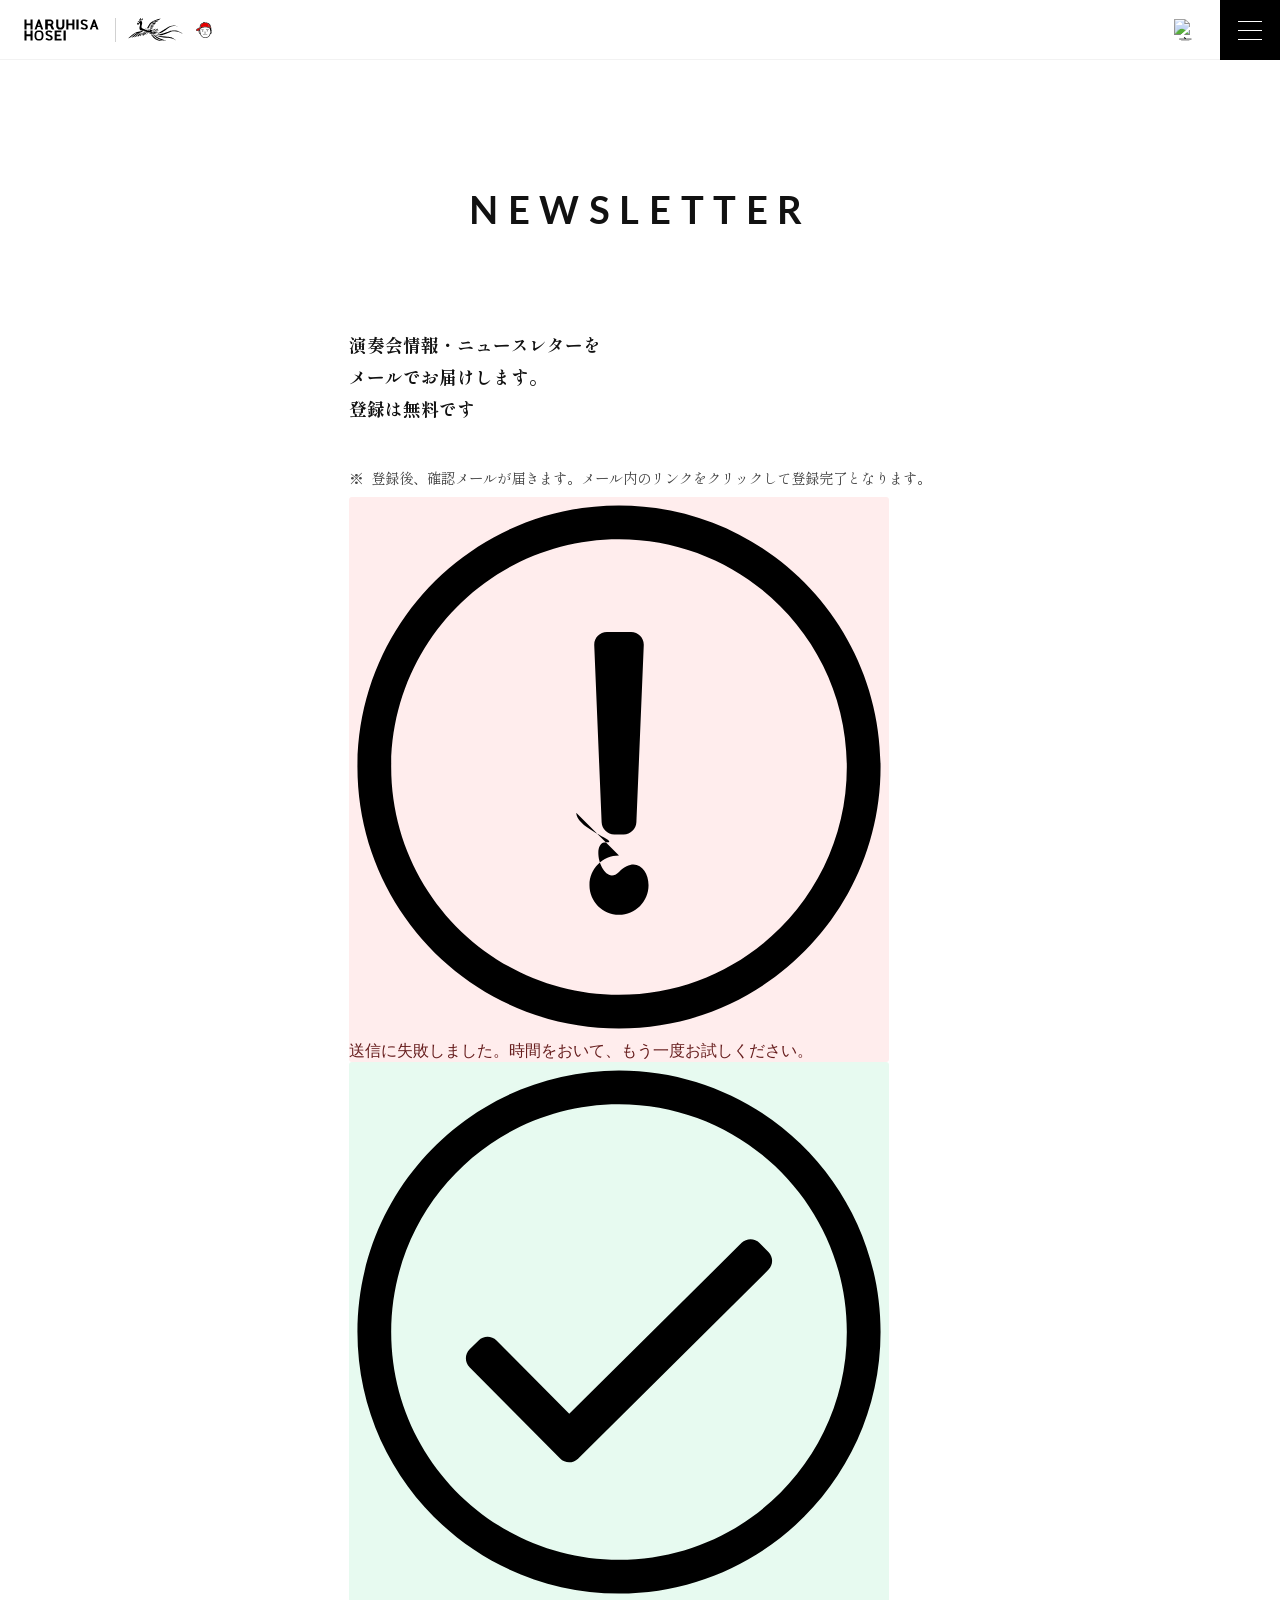
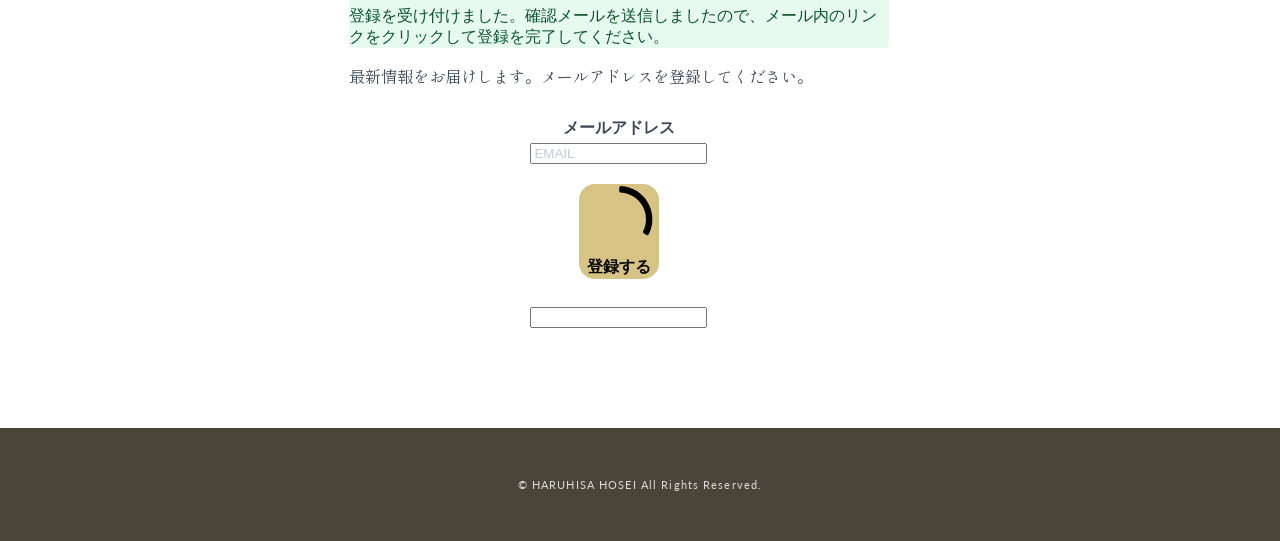
==== commit 03c2c6ca: "Add files via upload" ====
--- a/subscribe/index.html
+++ b/subscribe/index.html
@@ -81,9 +81,8 @@
         </a>
         <div class="topbar-right">
             <button class="lang-btn" id="langToggle" type="button" aria-label="Open language menu" aria-controls="langMenu" aria-expanded="false">
-                <img alt="言語切替" src="../images/lang_icon.png">
-                <div class="lang-label">Languages</div>
-            </button>
+                <img alt="言語切替" src="../images/language_icon.svg">
+</button>
             <div class="lang-menu" id="langMenu">
                 <a class="lang-item is-current" href="../contact.html" aria-current="page">JP</a>
                 <a class="lang-item" href="index_en.html">EN</a>
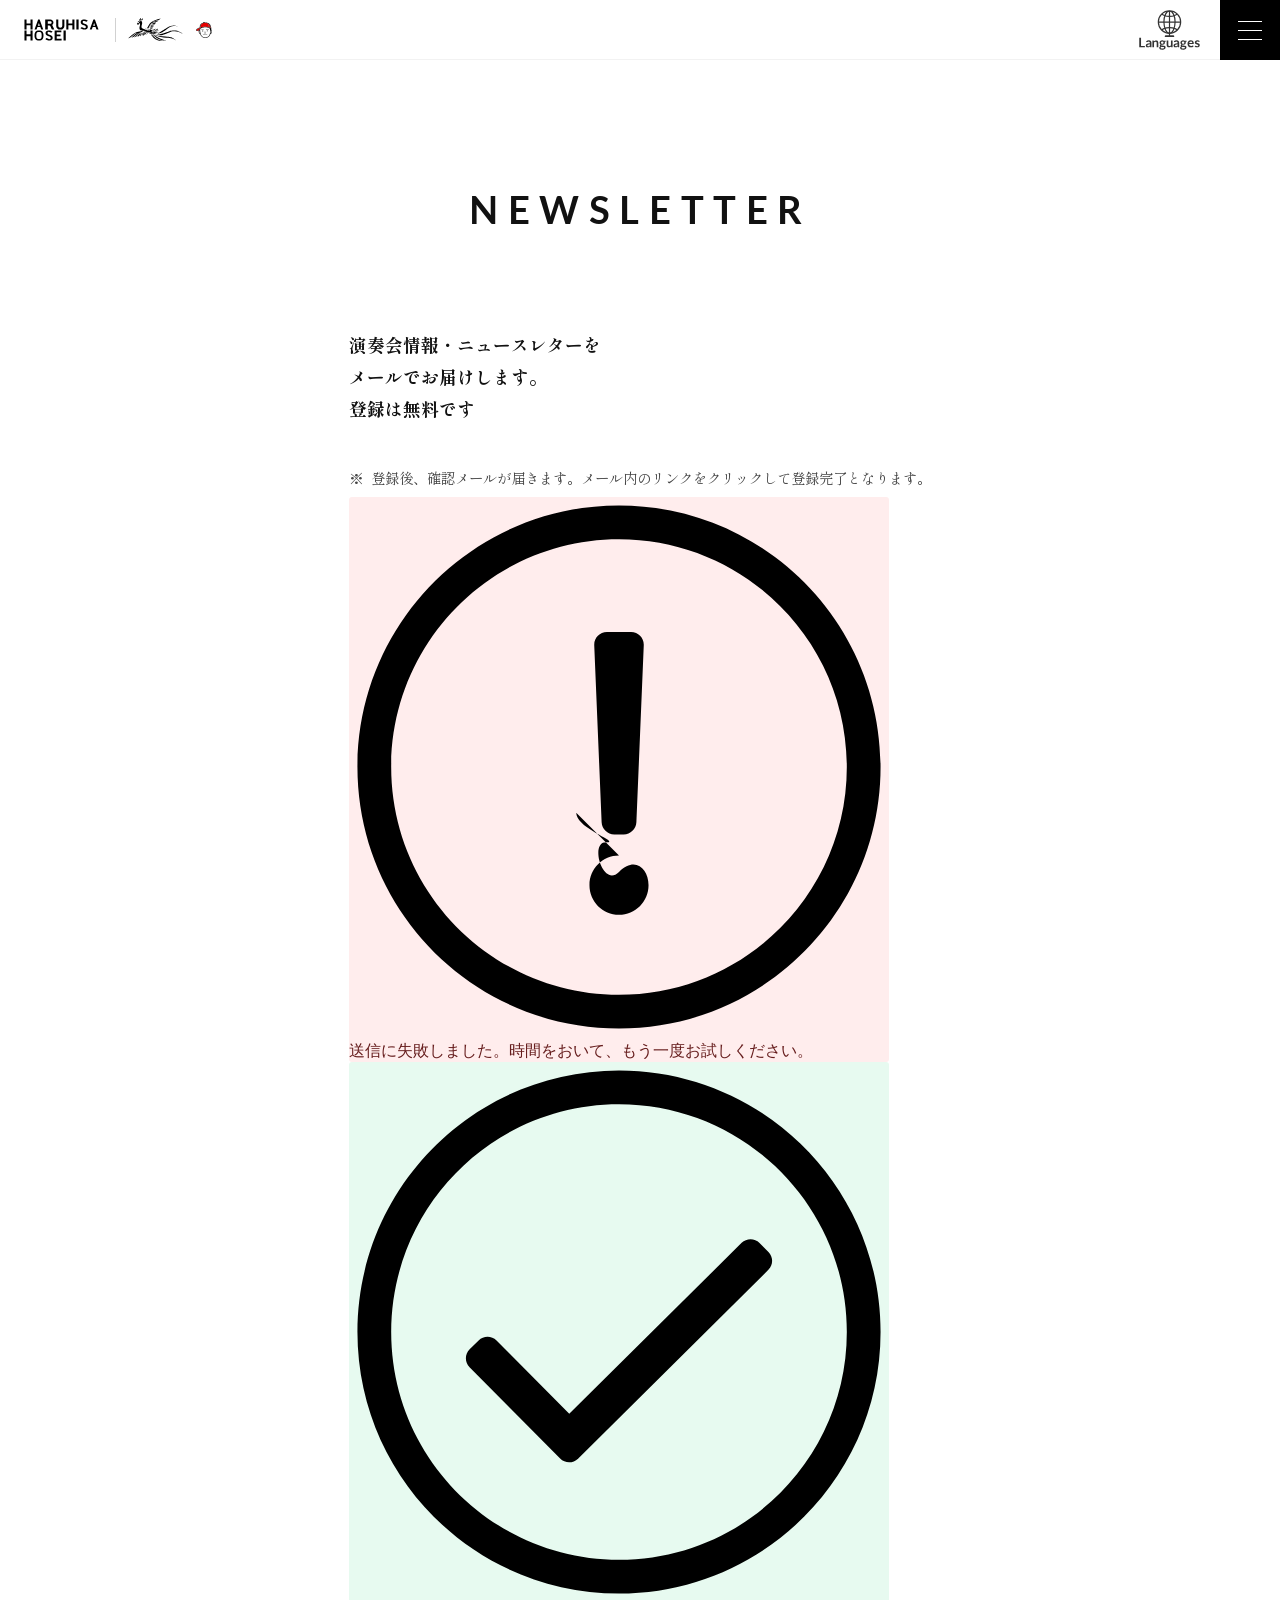
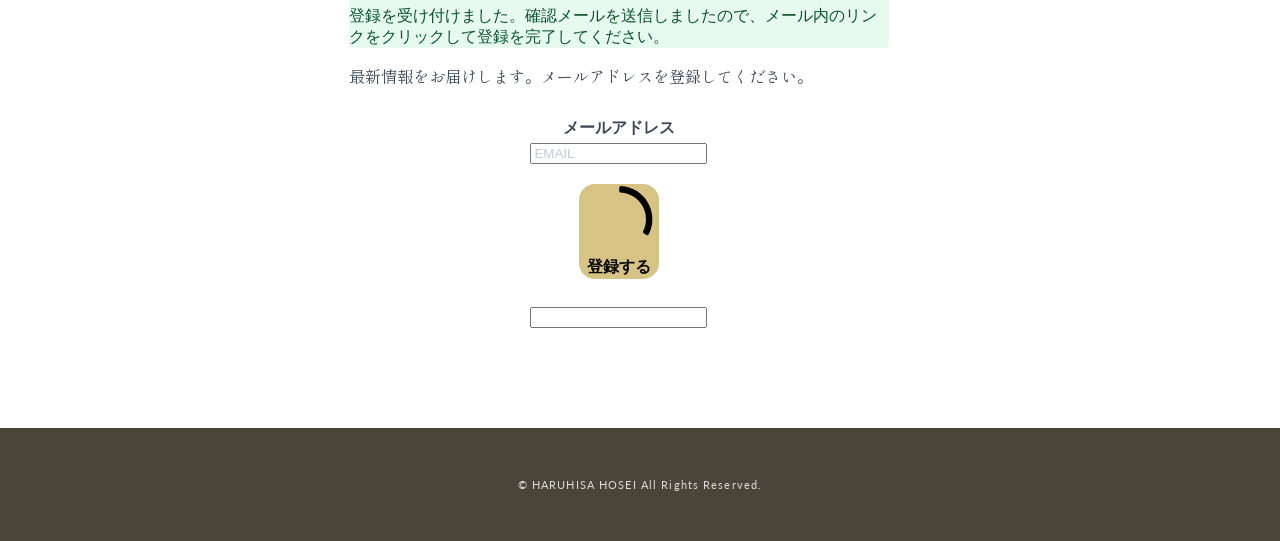
==== commit 788646fb: "Add files via upload" ====
--- a/subscribe/index.html
+++ b/subscribe/index.html
@@ -67,6 +67,16 @@
   }
 </style>
 <link rel="stylesheet" href="https://sibforms.com/forms/end-form/build/sib-styles.css">
+
+<!-- Google Analytics -->
+<script async src="https://www.googletagmanager.com/gtag/js?id=G-Z133KGWFXY"></script>
+<script>
+  window.dataLayer = window.dataLayer || [];
+  function gtag(){dataLayer.push(arguments);}
+  gtag('js', new Date());
+  gtag('config', 'G-Z133KGWFXY');
+</script>
+
 </head>
 <body class="page-subscribe page-contact">
 <a class="skip-link" href="#main">Skip to content</a>
--- a/css/style.css
+++ b/css/style.css
@@ -31,6 +31,21 @@
 }
 
 a { text-decoration: none; color: inherit; }
+
+
+/* Accessible: hide visually but keep for SEO/screen readers */
+.visually-hidden {
+  position: absolute !important;
+  width: 1px !important;
+  height: 1px !important;
+  padding: 0 !important;
+  margin: -1px !important;
+  overflow: hidden !important;
+  clip: rect(0, 0, 0, 0) !important;
+  white-space: nowrap !important;
+  border: 0 !important;
+}
+
 
 /* Home Specific Body Background */
 body.home {
@@ -473,3 +488,33 @@
     width: 80%;
   }
 }
+
+/* ===================================================
+   Language icon (SVG with "Languages" text inside)
+   (Mobile 40px + shift toward hamburger)
+   =================================================== */
+.lang-btn{
+  width: auto;              /* allow horizontal expansion */
+  min-width: 50px;
+  padding: 0 10px;
+  gap: 0;
+  flex-direction: row;
+  align-items: center;
+  justify-content: center;
+}
+
+.lang-btn img{
+  height: 40px;             /* desktop size */
+  width: auto;
+  display: block;
+}
+
+@media (max-width: 480px){
+  .lang-btn{
+    margin-right: -10px;     /* shift toward hamburger */
+    padding-right: 4px;     /* keep tap area */
+  }
+  .lang-btn img{
+    height: 40px;           /* mobile size */
+  }
+}
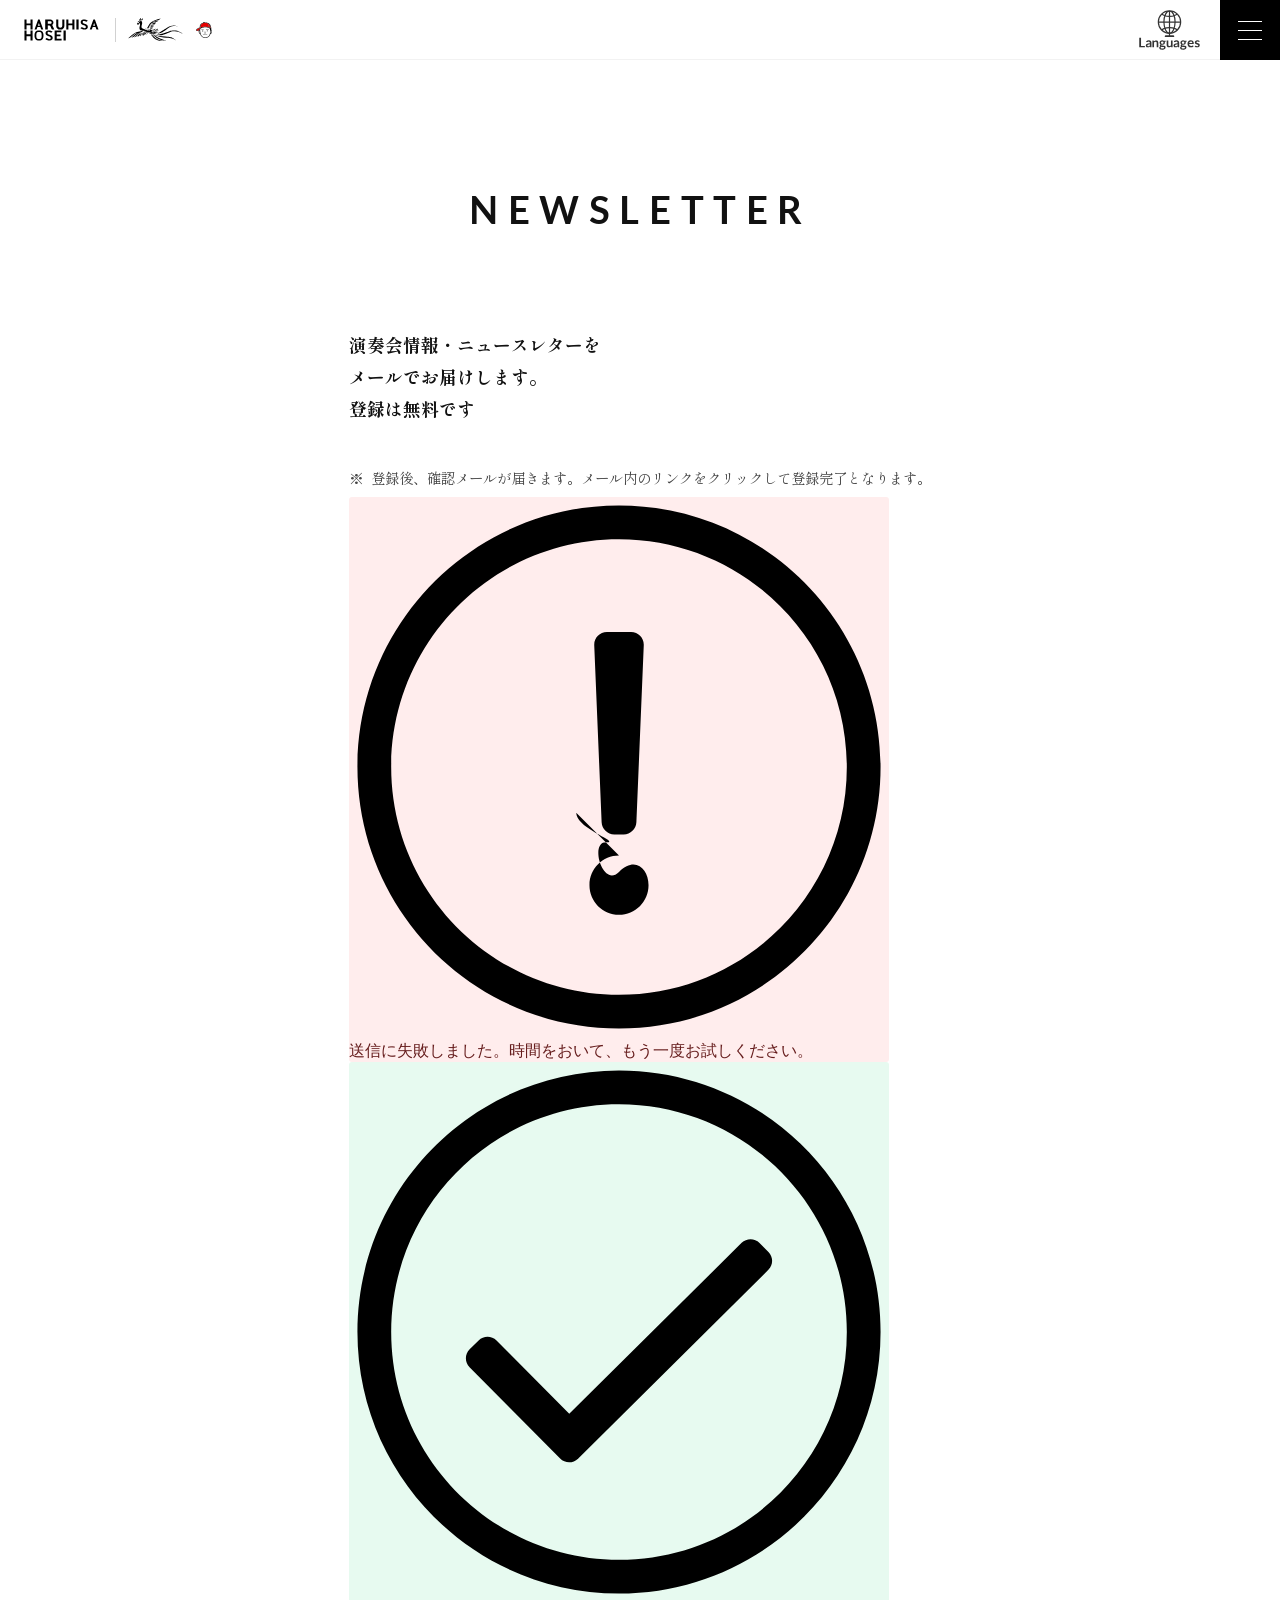
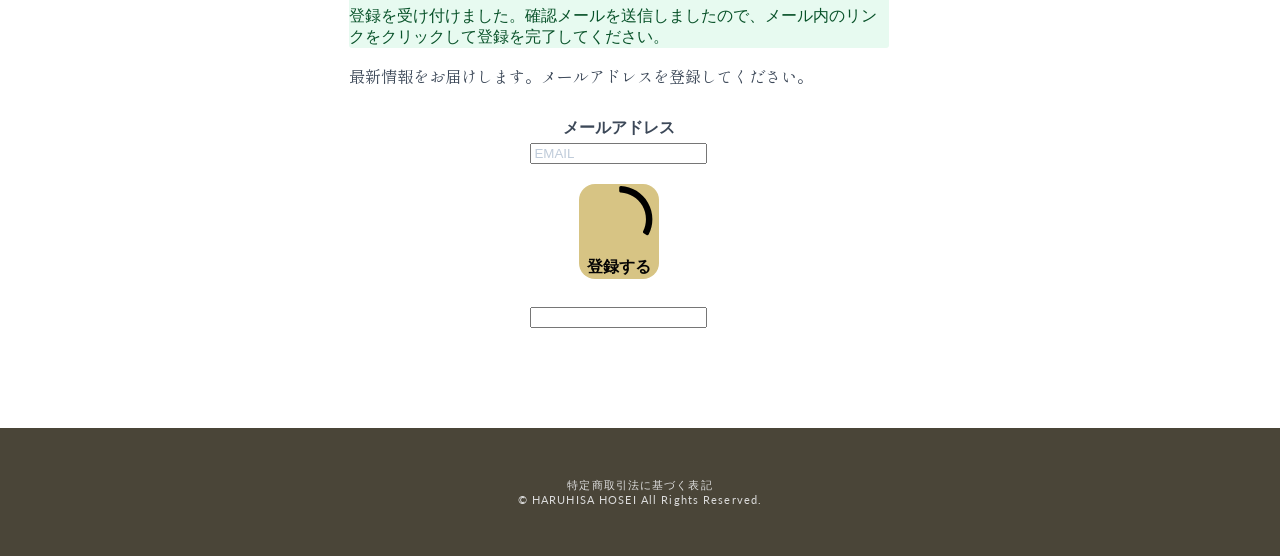
==== commit c260442a: "特定商取引法に基づく表記（legal.html）を追加し、各ページのフッターにリンク Co-Authored-By: Claude Opus 5.5 <noreply@anthropic.com> C" ====
--- a/subscribe/index.html
+++ b/subscribe/index.html
@@ -69,6 +69,7 @@
 <link rel="stylesheet" href="https://sibforms.com/forms/end-form/build/sib-styles.css">
 
 <!-- Google Analytics -->
+<script>window.SELF_ANALYTICS_SITE="main";</script>
 <script async src="https://www.googletagmanager.com/gtag/js?id=G-Z133KGWFXY"></script>
 <script>
   window.dataLayer = window.dataLayer || [];
@@ -206,6 +207,7 @@
     </div>
 </main>
 <footer>
+    <a href="../legal.html" style="color:inherit">特定商取引法に基づく表記</a><br>
     © HARUHISA HOSEI All Rights Reserved.
 </footer>
 
--- a/css/style.css
+++ b/css/style.css
@@ -282,6 +282,119 @@
 .swiper-button-next, .swiper-button-prev {
     color: #333 !important; background: rgba(255,255,255,0.9);
     width: 50px; height: 50px; border-radius: 50%; box-shadow: 0 2px 10px rgba(0,0,0,0.1);
+}
+
+/* =========================================
+   Home: Books Section
+   ========================================= */
+.books-section{
+    /* 木目本棚っぽい雰囲気（画像不要のCSS木目） */
+    background:
+      radial-gradient(1200px 600px at 50% 0%, rgba(255,255,255,0.10), rgba(0,0,0,0.25)),
+      repeating-linear-gradient(
+        90deg,
+        rgba(255,255,255,0.06) 0px,
+        rgba(255,255,255,0.06) 10px,
+        rgba(0,0,0,0.04) 10px,
+        rgba(0,0,0,0.04) 22px
+      ),
+      linear-gradient(180deg, #3a2415, #23150d);
+    padding: 90px 20px;
+    color: #fff;
+    position: relative;
+    overflow: hidden;
+}
+
+.books-content{ max-width: 980px; margin: 0 auto; }
+.books-section .section-title{ color:#fff; margin-bottom: 10px; letter-spacing: 0.22em; }
+.books-section .section-title::after{ background:#fff; }
+
+.books-lead{
+    color: rgba(255,255,255,0.78);
+    margin: 0 0 26px;
+    text-align: center;
+    font-size: 14px;
+}
+
+.books-swiper .swiper-slide{ background: transparent; }
+
+.book-card{
+  width:85%;
+  max-width:380px;
+  height:600px;
+  background:#fff;
+  box-shadow:0 8px 18px rgba(0,0,0,0.18);
+  overflow:hidden;
+  border-radius:0;
+  border:none;
+  display:flex;
+  flex-direction:column;
+}
+
+.book-cover{
+  height:240px; /* 4:6 ratio (image:text) within 600px card */
+  background:#eee;
+  overflow:hidden;
+  border-radius:0;
+  border:none;
+}
+.book-cover img{
+  width:100%;
+  height:100%;
+  object-fit:cover;
+  display:block;
+  border-radius:0;
+}
+
+.book-info{ display:flex; flex-direction:column; justify-content:center; min-width:0; }
+
+.book-title{ margin:0; font-size:22px; line-height:1.2; }
+.book-sub{ margin:8px 0 10px; color: rgba(255,255,255,0.82); font-size:14px; }
+.book-meta{ font-size:13px; color: rgba(255,255,255,0.72); margin-bottom: 14px; }
+
+.book-buy{
+    display: inline-flex;
+    align-items: center;
+    justify-content: center;
+    padding: 12px 16px;
+    border-radius: 12px;
+    background: #fff;
+    color: #1a120c;
+    text-decoration: none;
+    font-weight: 800;
+    width: fit-content;
+    transition: transform .18s ease, opacity .18s ease;
+}
+.book-buy:hover{ transform: translateY(-1px); }
+
+.book-detail{
+  flex:1; /* takes remaining ~360px */
+  padding:22px;
+  position:relative;
+  z-index:1;
+  display:flex;
+  flex-direction:column;
+  justify-content:flex-start;
+}
+.book-detail summary{ cursor:pointer; font-size:13px; opacity:0.9; }
+.book-detail-inner{ margin-top: 10px; font-size:13px; color: rgba(255,255,255,0.78); }
+
+.book-back{
+    margin-top: 12px;
+    border-radius: 12px;
+    overflow: hidden;
+    border: 1px solid rgba(255,255,255,0.12);
+    background: rgba(255,255,255,0.04);
+    max-width: 320px;
+}
+.book-back img{ width:100%; height:auto; display:block; }
+
+@media (max-width: 640px){
+    .book-card{ grid-template-columns: 1fr; }
+    .book-cover{ max-width: 260px; margin: 0 auto; }
+    .book-info{ text-align: center; }
+    .book-buy{ margin: 0 auto; }
+    .book-back{ margin-left: auto; margin-right: auto; }
 }
 
 /* =========================================
@@ -518,3 +631,159 @@
     height: 40px;           /* mobile size */
   }
 }
+
+
+/* =========================================
+   Books FINAL (Voice unified)
+   ========================================= */
+.books-section{
+  background: #23150d !important; /* solid dark brown */
+  background-image: none !important;
+}
+
+.books-lead{ display:none !important; } /* removed in HTML, keep safe */
+
+.book-divider{ display:none !important; } /* legacy full-width divider (not used) */
+
+.books-swiper .swiper-slide{
+  background: transparent !important;
+  display: flex;
+  justify-content: center;
+}
+
+/* ✅ Booksだけ広げる + 高さ650px（画像300 / テキスト350） */
+#books .voice-slide.book-slide{
+  width: 92% !important;       /* Booksだけ広く */
+  max-width: 460px !important; /* Voiceより少し広め */
+  height: 650px !important;    /* 総高さ */
+}
+
+/* ✅ 画像 300px */
+#books .voice-img-box.book-img-box{
+  height: 300px !important;
+}
+
+/* ✅ テキスト領域 約350px */
+#books .book-content{
+  flex: 0 0 350px !important;
+  padding: 20px 30px 30px !important; /* match Voice padding */
+  display: flex;
+  flex-direction: column;
+  gap: 8px;
+  color: #111;
+}
+
+
+/* Typography order */
+.book-title{
+  margin: 0;
+  font-weight: 700; /* bold */
+  font-family: var(--font-sans);
+  font-size: 1.35rem;
+  letter-spacing: 0.06em;
+}
+.book-sub{
+  margin: 0;
+  font-size: 0.95rem;
+  line-height: 1.5;
+  color: #111;
+  opacity: 0.85;
+}
+.book-date{
+  margin: 2px 0 0;
+  font-weight: 700; /* bold */
+  font-family: var(--font-sans);
+  font-size: 1.0rem;
+  letter-spacing: 0.06em;
+}
+
+/* Thick black line with side gaps (inside padding) */
+.book-strongline{
+  width: 100%;
+  border-bottom: 2px solid #111;
+  margin: 10px 0 14px;
+}
+
+.book-comment{
+  margin: 0;
+  font-size: 0.95rem;
+  line-height: 1.8;
+  color: #111;
+}
+
+/* Purchase link as text, placed under comment */
+.book-buy-link{
+  margin-top: 14px;
+  font-family: var(--font-sans);
+  font-weight: 700;
+  letter-spacing: 0.12em;
+  text-decoration: underline;
+  color: #111;
+  width: fit-content;
+}
+.book-buy-link:hover{ opacity: 0.7; }
+
+
+/* =========================================
+   Home: Feature (special concert) — above NEWS
+   ========================================= */
+.feature-section {
+    background: #17130f; color: #efe7d6;
+    padding: 90px 20px 100px; position: relative; z-index: 1;
+}
+.feature-section.is-expired { display: none; }
+.feature-kicker {
+    text-align: center; margin: 0 0 44px;
+    font-family: var(--font-sans); font-weight: 700; font-size: 0.8rem;
+    letter-spacing: 0.4em; color: #c9a95c;
+}
+.feature-kicker::after { content: ""; display: block; width: 60px; height: 1px; background: #c9a95c; margin: 16px auto 0; }
+.feature-card {
+    max-width: 980px; margin: 0 auto;
+    display: grid; grid-template-columns: minmax(0, 5fr) minmax(0, 6fr); gap: 56px; align-items: center;
+}
+.feature-flyer { display: block; }
+.feature-flyer img {
+    display: block; width: 100%; height: auto;
+    box-shadow: 0 24px 60px rgba(0,0,0,.55);
+    transition: transform .3s ease;
+}
+.feature-flyer:hover img { transform: translateY(-3px); }
+.feature-series { margin: 0; font-size: 0.9rem; letter-spacing: 0.18em; color: #c9a95c; }
+.feature-title { margin: 10px 0 0; font-size: 2.6rem; font-weight: 700; letter-spacing: 0.22em; line-height: 1.3; color: #fff; }
+.feature-title span { font-size: 1rem; letter-spacing: 0.1em; margin-left: 6px; color: #d9cfbd; }
+.feature-date {
+    margin: 26px 0 0; font-family: var(--font-sans); font-weight: 700;
+    font-size: 2.2rem; letter-spacing: 0.06em; color: #fff;
+}
+.feature-date small { font-size: 1rem; margin-left: 4px; }
+.feature-meta { margin: 6px 0 0; font-size: 0.95rem; line-height: 1.9; }
+.feature-program {
+    list-style: none; margin: 26px 0 0; padding: 18px 0 0;
+    border-top: 1px solid rgba(201,169,92,.45);
+}
+.feature-program li { font-size: 1.05rem; line-height: 1.6; padding: 6px 0; }
+.feature-program small { display: block; font-size: 0.75rem; letter-spacing: 0.08em; color: #c9a95c; }
+.feature-price {
+    margin: 18px 0 0; padding-top: 16px; border-top: 1px solid rgba(201,169,92,.45);
+    font-size: 0.9rem; line-height: 1.9;
+}
+.feature-price span { color: #c9a95c; font-weight: 700; }
+.feature-actions { margin-top: 28px; display: flex; flex-wrap: wrap; align-items: center; gap: 14px 22px; }
+.feature-btn {
+    display: inline-flex; align-items: center; gap: 10px;
+    padding: 15px 28px; border-radius: 999px;
+    background: #c9a95c; color: #17130f;
+    font-family: var(--font-sans); font-weight: 700; letter-spacing: 0.12em;
+    transition: transform .2s ease, background-color .2s ease;
+}
+.feature-btn:hover { transform: translateY(-2px); background: #e0c27a; }
+.feature-sublink { font-size: 0.85rem; color: #d9cfbd; text-decoration: underline; text-underline-offset: 4px; }
+.feature-sublink:hover { color: #fff; }
+@media (max-width: 768px) {
+    .feature-section { padding: 70px 16px 80px; }
+    .feature-card { grid-template-columns: 1fr; gap: 36px; }
+    .feature-flyer { max-width: 420px; margin: 0 auto; width: 100%; }
+    .feature-title { font-size: 2rem; }
+    .feature-date { font-size: 1.9rem; }
+}
